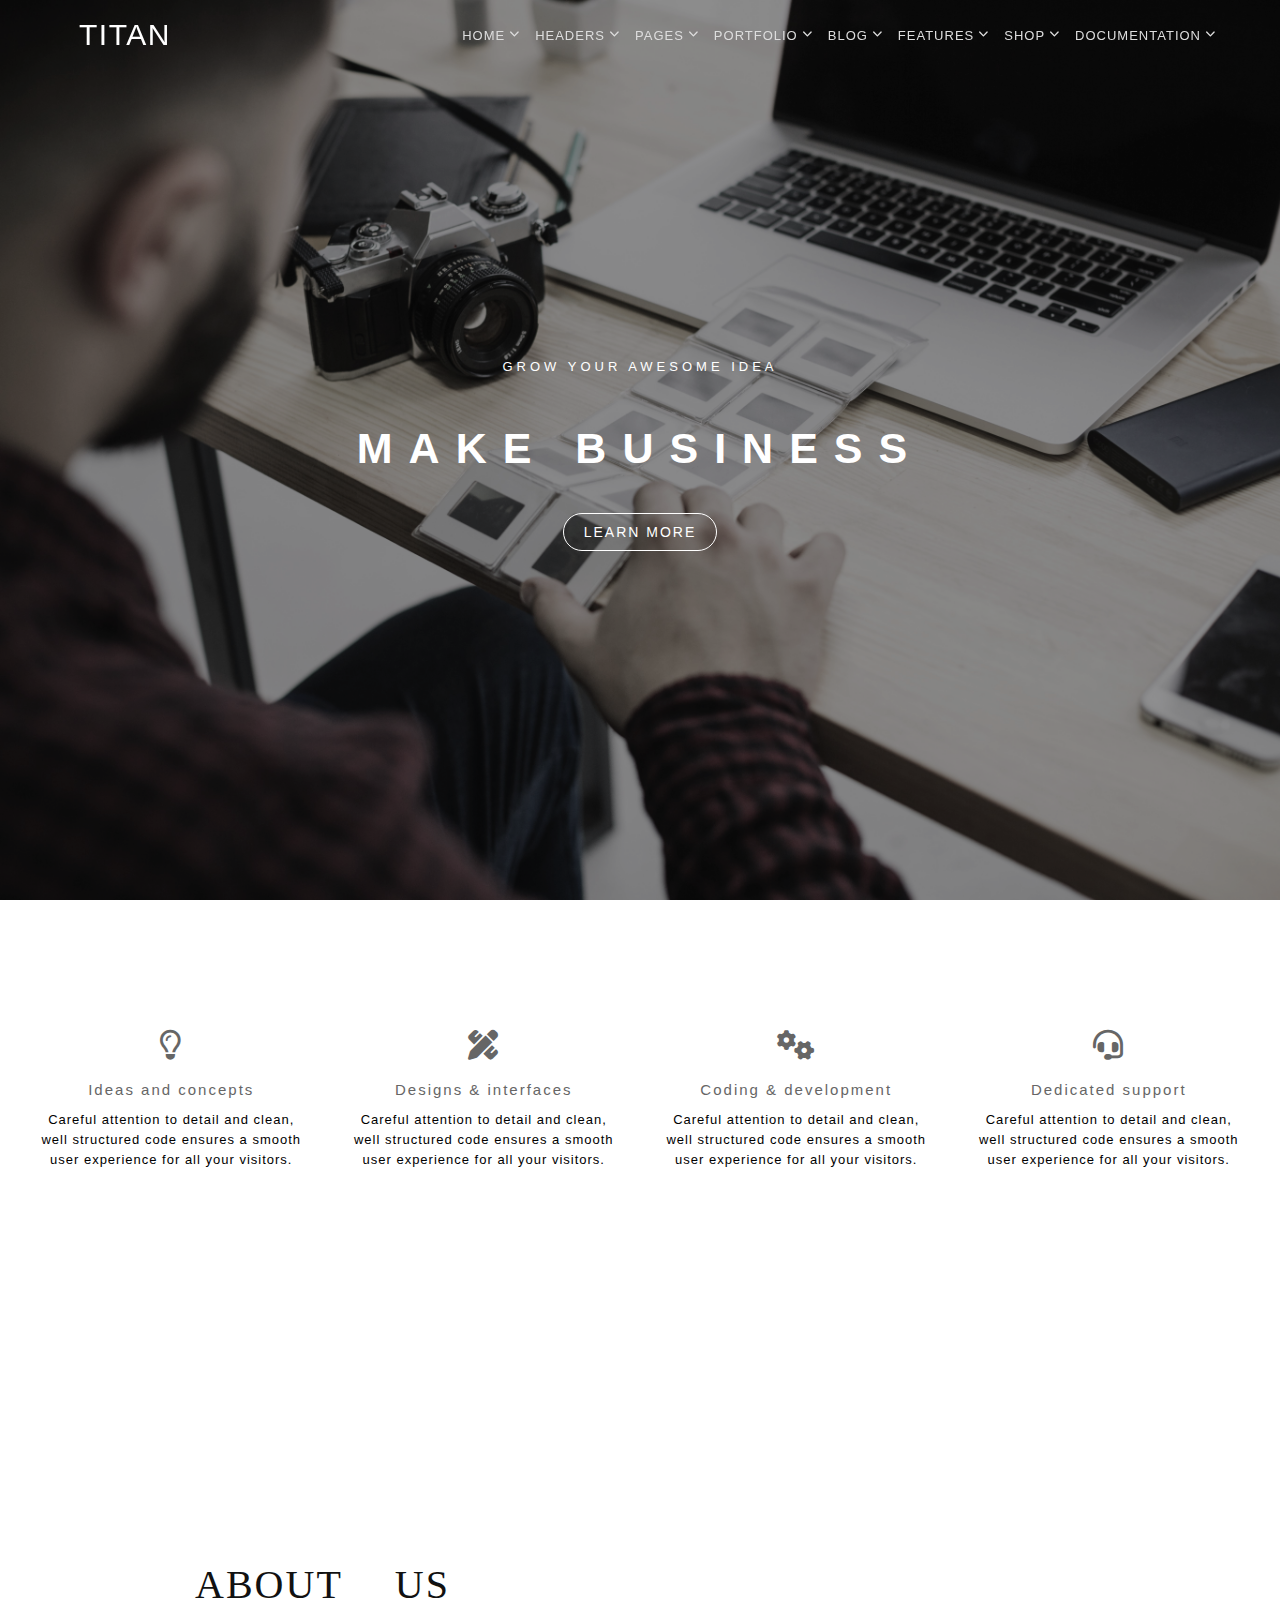
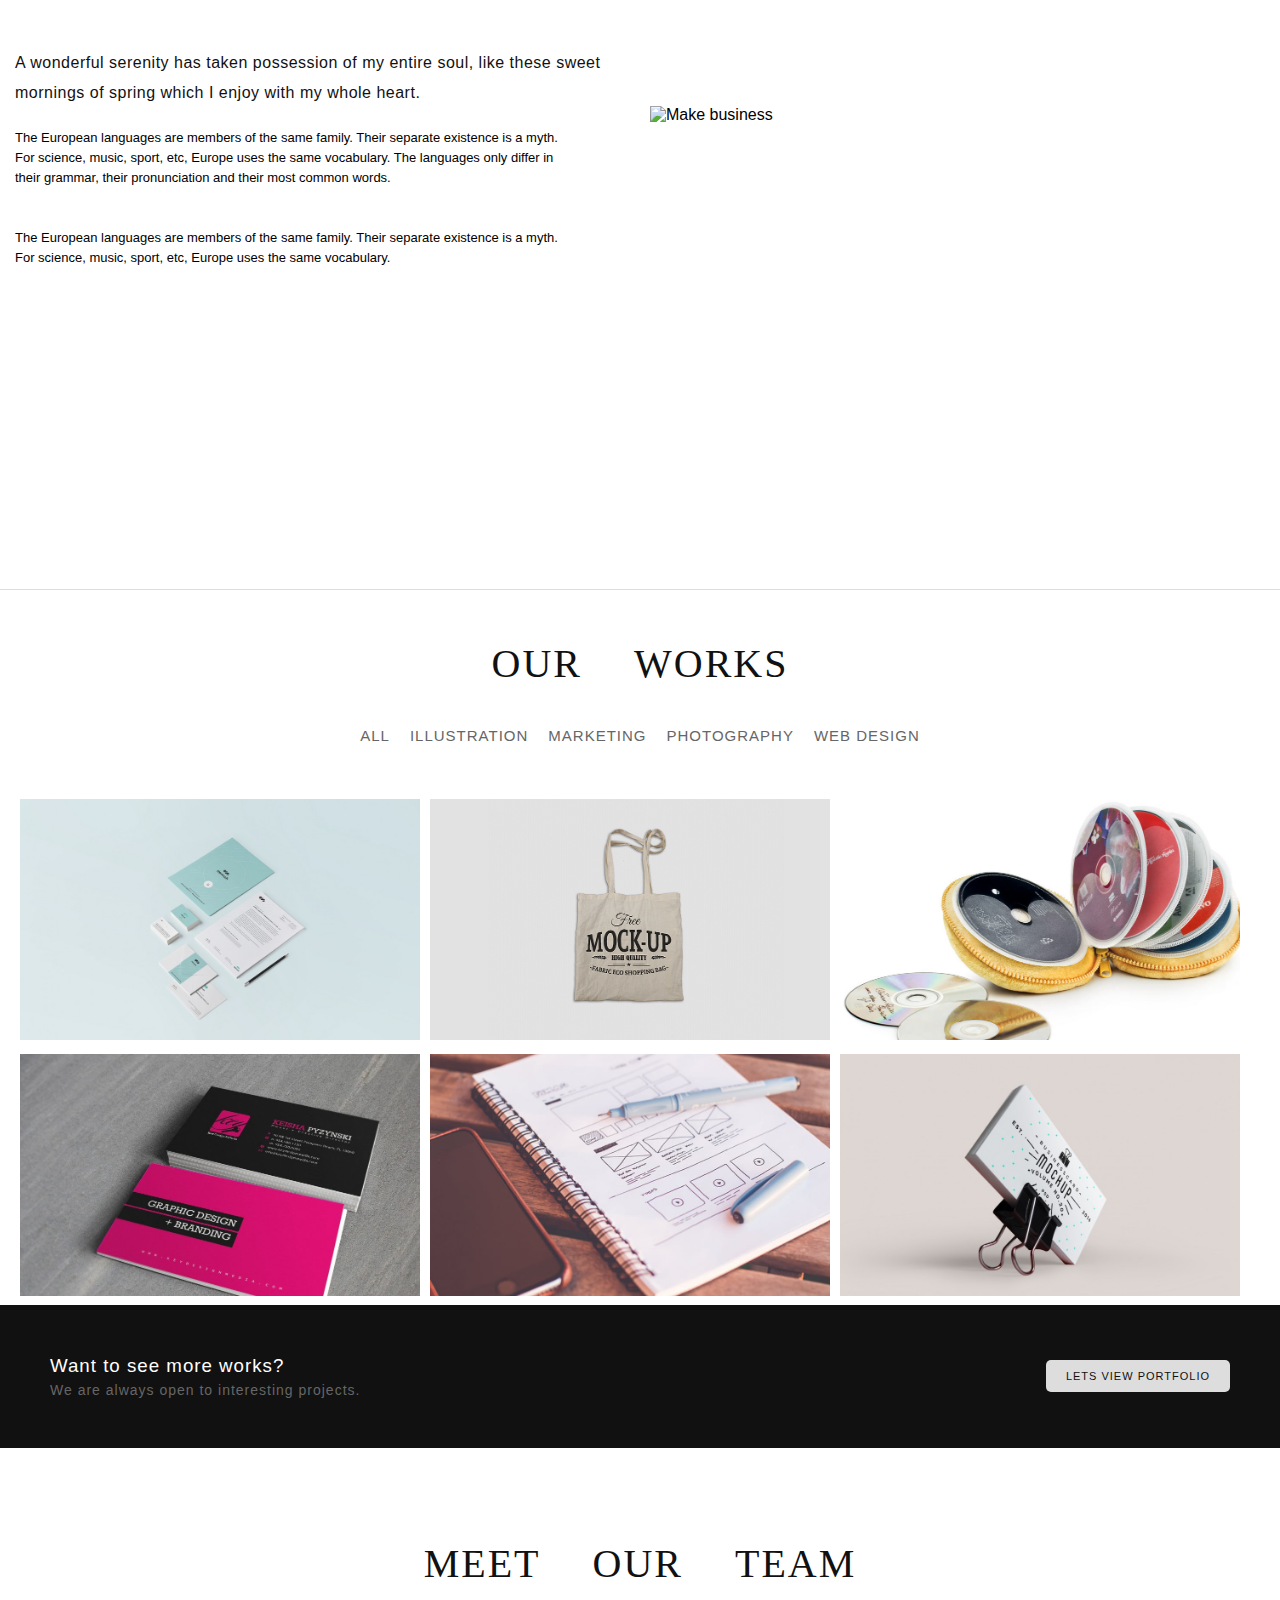
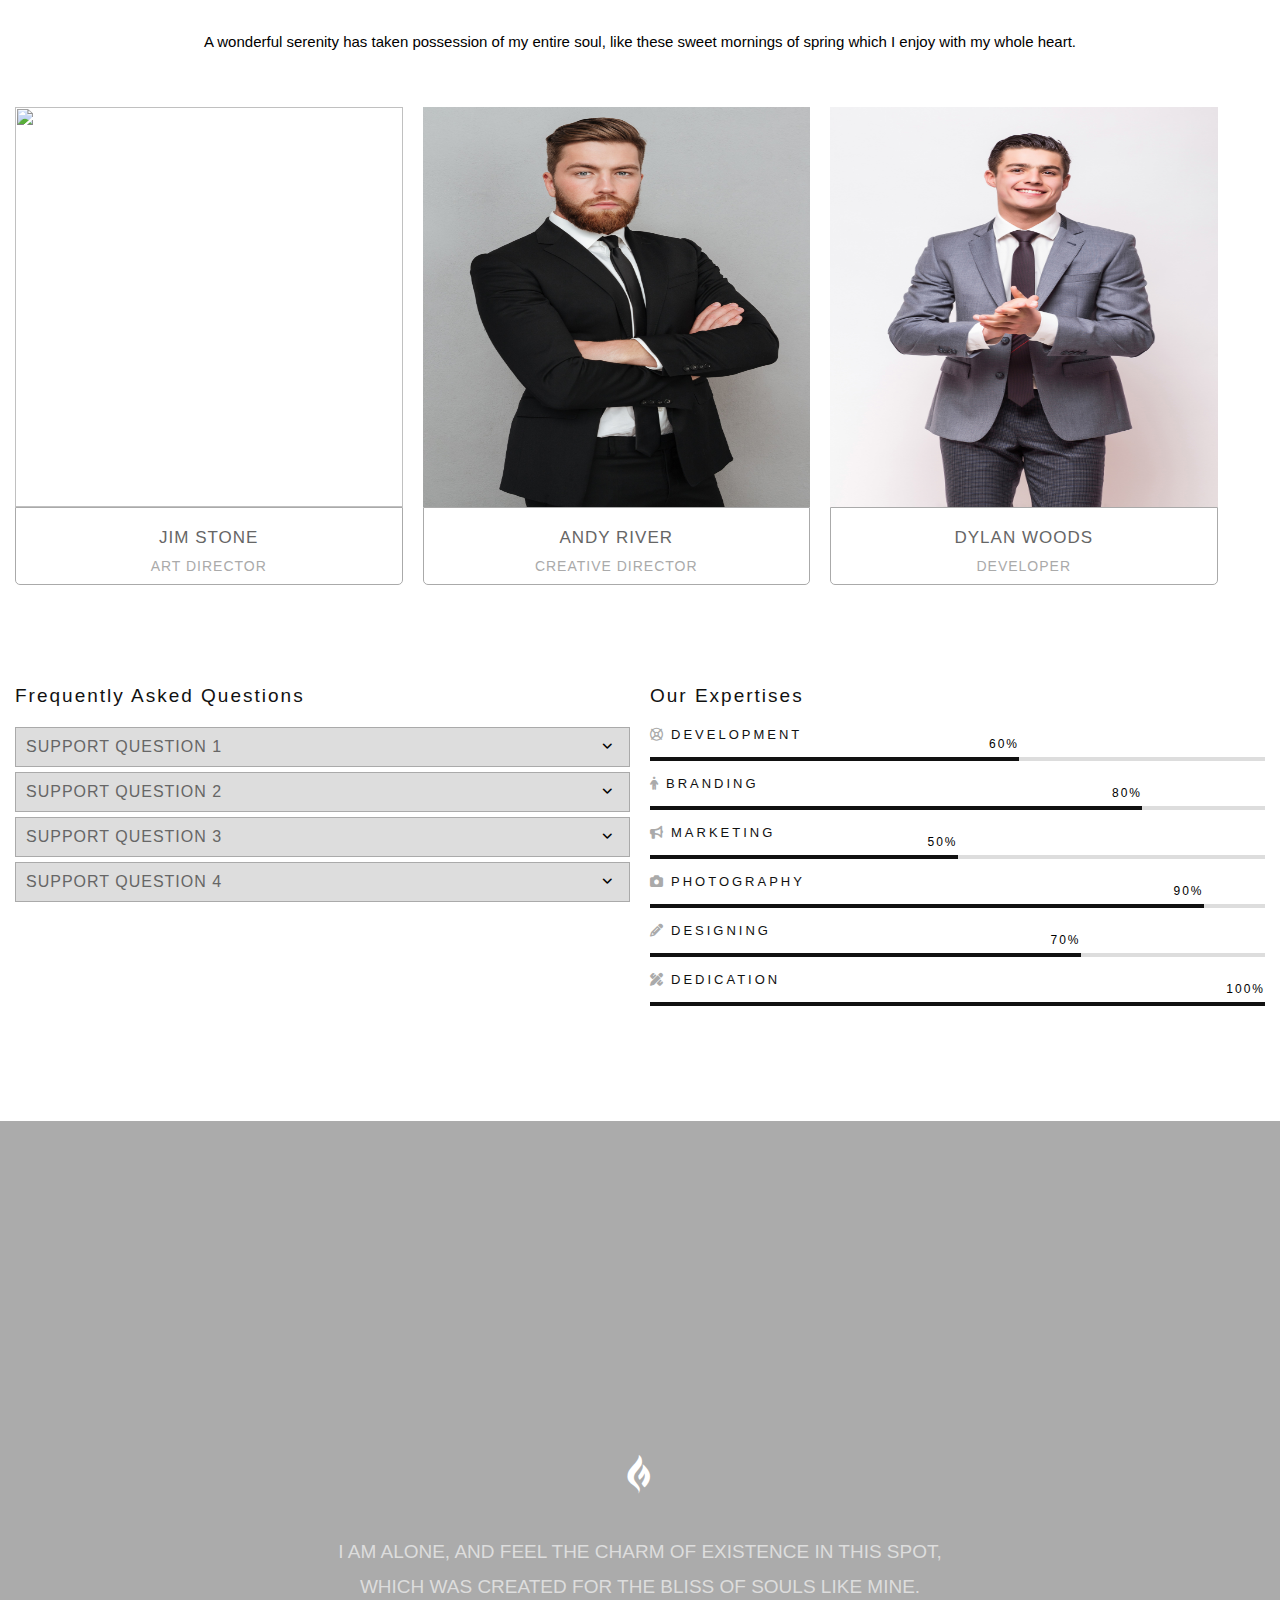
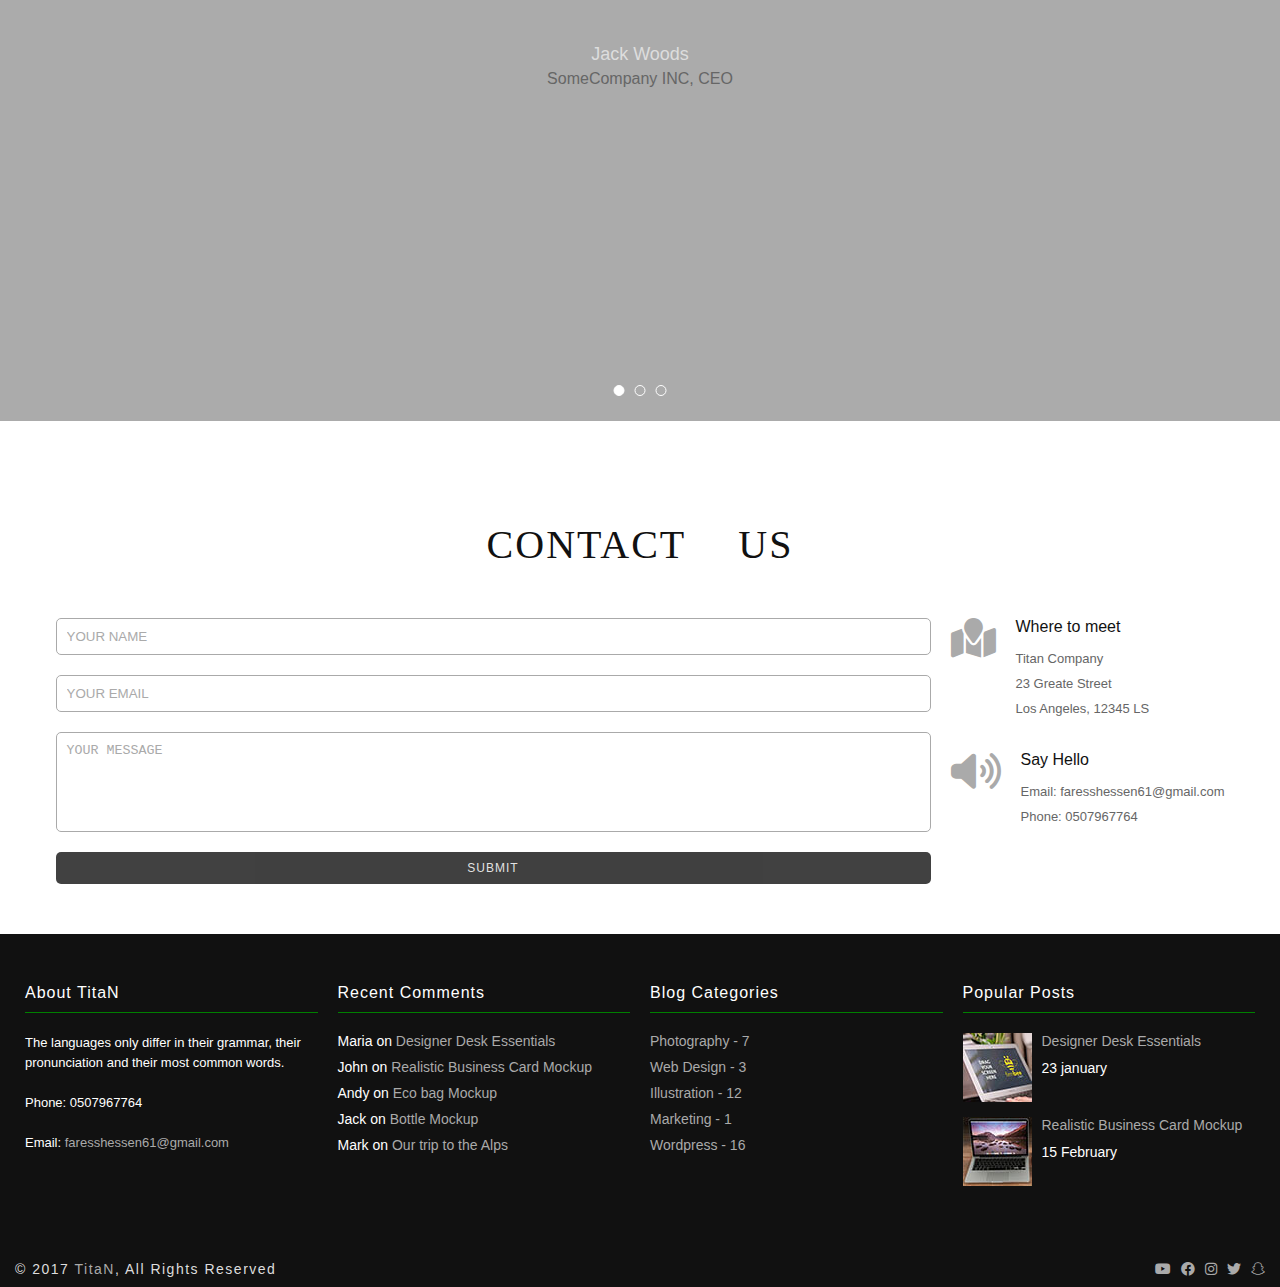
==== index.html @ 2fdcfda4 "main project" ====
<!DOCTYPE html>
<html lang="en">
  <head>
    <meta charset="UTF-8" />
    <meta name="viewport" content="width=device-width, initial-scale=1.0" />
    <title>Titan</title>
    <!-- fontawesome-css -->
    <link rel="stylesheet" href="css/all.min.css" />
    <!-- main-css -->
    <link rel="stylesheet" href="css/style.css" />
  </head>
  <body>
    <!-- start-nav -->
    <nav>
      <div class="container">
        <a class="logo" href="index.html">titan</a>
        <i class="fa-solid fa-bars menu"></i>
        <ul class="menuBar">
          <li>
            <a href="#home">
              home
              <ul class="list">
                <a href="pages/one_page.html"><li>One Page</li></a>
                <a href="pages/Portfolio.html"><li>Portfolio</li></a>
                <a href="pages/restaurant.html"><li>restaurant</li></a>
                <a href="pages/Finance.html"><li>Finance</li></a>
              </ul></a
            >
          </li>
          <li>
            <a href="#home">
              Headers
              <ul class="list">
                <a href="#"><li>Static Image</li></a>
                <a href="#"><li>Flexslider</li></a>
                <a href="#"><li>Video Background</li></a>
                <a href="#"><li>Text Rotator</li></a>
              </ul></a
            >
          </li>
          <li>
            <a href="#home">
              Pages
              <ul class="list">
                <a href="#"><li>About 1</li></a>
                <a href="#"><li>About 2</li></a>
                <a href="#"><li>About 3</li></a>
                <a href="#"><li>About 4</li></a>
              </ul></a
            >
          </li>
          <li>
            <a href="#home">
              Portfolio
              <ul class="list">
                <a href="#"><li>Boxed</li></a>
                <a href="#"><li>Boxed - Gutter</li></a>
                <a href="#"><li>Full Width</li></a>
              </ul></a
            >
          </li>
          <li>
            <a href="#home">
              blog
              <ul class="list">
                <a href="#"><li>Grid</li></a>
                <a href="#"><li>Masonry</li></a>
                <a href="#"><li>Single</li></a>
              </ul></a
            >
          </li>
          <li>
            <a href="#home">
              Features
              <ul class="list">
                <a href="#"><li>Alerts and Wells</li></a>
                <a href="#"><li>Accordions</li></a>
                <a href="#"><li>Contents Box</li></a>
                <a href="#"><li>Progress Bars</li></a>
              </ul></a
            >
          </li>
          <li>
            <a href="#home">
              Shop
              <ul class="list">
                <a href="#"><li>columns 1</li></a>
                <a href="#"><li>columns 2</li></a>
              </ul></a
            >
          </li>
          <li>
            <a href="#home">
              Documentation
              <ul class="list">
                <a href="#"><li>Contact Form</li></a>
              </ul></a
            >
          </li>
        </ul>
      </div>
    </nav>
    <!-- end-nav -->

    <!-- start-section -->
    <section>
      <div class="text">
        <p>Grow your awesome idea</p>
        <h1>Make business <span class="rotet"></span></h1>
        <a href="#about">learn more</a>
      </div>
    </section>
    <!-- end-section -->

    <!-- start-module -->
    <div class="module">
      <div class="container">
        <div class="box">
          <i class="fa-regular fa-lightbulb"></i>
          <h3>Ideas and concepts</h3>
          Careful attention to detail and clean, well structured code ensures a
          smooth user experience for all your visitors.
        </div>
        <div class="box">
          <i class="fa-solid fa-pen-ruler"></i>
          <h3>Designs & interfaces</h3>
          Careful attention to detail and clean, well structured code ensures a
          smooth user experience for all your visitors.
        </div>
        <div class="box">
          <i class="fa-solid fa-gears"></i>
          <h3>Coding & development</h3>
          Careful attention to detail and clean, well structured code ensures a
          smooth user experience for all your visitors.
        </div>
        <div class="box">
          <i class="fa-solid fa-headset"></i>
          <h3>Dedicated support</h3>
          Careful attention to detail and clean, well structured code ensures a
          smooth user experience for all your visitors.
        </div>
      </div>
    </div>
    <!-- end-module -->

    <!-- start-about -->
    <div class="about">
      <div class="container">
        <div class="col">
          <h2 class="special-heading">About Us</h2>
          <p>
            A wonderful serenity has taken possession of my entire soul, like
            these sweet mornings of spring which I enjoy with my whole heart.
          </p>
          <span
            >The European languages are members of the same family. Their
            separate existence is a myth. For science, music, sport, etc, Europe
            uses the same vocabulary. The languages only differ in their
            grammar, their pronunciation and their most common words.</span
          >
          <span
            >The European languages are members of the same family. Their
            separate existence is a myth. For science, music, sport, etc, Europe
            uses the same vocabulary.</span
          >
        </div>
        <div class="col">
          <img src="images/about.jpg" alt="Make business" />
        </div>
      </div>
    </div>
    <!-- end-about -->

    <!-- start-OurWorks -->
    <div class="OurWorks" id="OurWorks">
      <h2 class="special-heading">Our Works</h2>
      <div class="text">
        <a data-name="all" href="#OurWorks">all</a>
        <a data-name="Illustration" href="#OurWorks">Illustration</a>
        <a data-name="Marketing" href="#OurWorks">Marketing</a>
        <a data-name="Photography" href="#OurWorks">Photography</a>
        <a data-name="Web" href="#OurWorks">Web Design</a>
      </div>
      <div class="container">
        <div data-name="Web" class="box">
          <img src="images/grid-portfolio1.jpg" alt="Illustration" />
          <div class="content">
            <span>Corporate Identity</span>
            <span>Illustration</span>
          </div>
        </div>
        <div data-name="Marketing" class="box">
          <img src="images/grid-portfolio2.jpg" alt="" />
          <div class="content">
            <span>Bag MockUp</span>
            <span>Marketing</span>
          </div>
        </div>
        <div data-name="Illustration" class="box">
          <img src="images/grid-portfolio3.jpg" alt="" />
          <div class="content">
            <span>Disk Cover</span>
            <span>Illustration</span>
          </div>
        </div>
        <div data-name="Photography" class="box">
          <img src="images/grid-portfolio4.jpg" alt="" />
          <div class="content">
            <span>Business Card</span>
            <span>Photography</span>
          </div>
        </div>
        <div data-name="Web" class="box">
          <img src="images/grid-portfolio5.jpg" alt="" />
          <div class="content">
            <span>Web Design</span>
            <span>Webdesign</span>
          </div>
        </div>
        <div data-name="Marketing" class="box">
          <img src="images/grid-portfolio6.jpg" alt="" />
          <div class="content">
            <span>Paper clip</span>
            <span>Marketing</span>
          </div>
        </div>
      </div>
      <div class="portfolio">
        <div class="text">
          <h3>Want to see more works?</h3>
          <p>We are always open to interesting projects.</p>
        </div>
        <a>Lets view portfolio</a>
      </div>
    </div>
    <!-- end-OurWorks -->

    <!-- start-module -->
    <div class="blog">
      <h2 class="special-heading">Meet Our Team</h2>
      <p>
        A wonderful serenity has taken possession of my entire soul, like these
        sweet mornings of spring which I enjoy with my whole heart.
      </p>
      <div class="container">
        <div class="box">
          <div>
            <img src="images/assets-1.jpg" />
            <div class="content">
              <p>Hi all</p>
              <p>
                Lorem ipsum dolor sit amet, consectetur adipiscing elit lacus,
                a&nbsp;iaculis diam.
              </p>
              <ul>
                <a href="https://youtube.com/@faress_hessin?si=2UbLidmYZEROPsEm"
                  ><i class="fa-brands fa-youtube"></i
                ></a>
                <a
                  href="https://www.facebook.com/faress.hessen61?mibextid=ZbWKwL"
                  ><i class="fa-brands fa-facebook"></i
                ></a>
                <a href="https://www.instagram.com/faresshessen/"
                  ><i class="fa-brands fa-instagram"></i
                ></a>
              </ul>
            </div>
          </div>
          <div class="text">
            <p>Jim Stone</p>
            <p>Art Director</p>
          </div>
        </div>
        <div class="box">
          <div>
            <img src="images/assets-2.jpg" />
            <div class="content">
              <p>Good day</p>
              <p>
                Lorem ipsum dolor sit amet, consectetur adipiscing elit lacus,
                a&nbsp;iaculis diam.
              </p>
              <ul>
                <a href="https://youtube.com/@faress_hessin?si=2UbLidmYZEROPsEm"
                  ><i class="fa-brands fa-youtube"></i
                ></a>
                <a
                  href="https://x.com/faress_hessein?t=WudSIauDxSWe0zAlc643JA&s=09"
                  ><i class="fa-brands fa-twitter"></i
                ></a>
                <a
                  href="https://www.snapchat.com/add/faress_hess2021?share_id=lDG1QwN_9mE&locale=en-SA"
                  ><i class="fa-brands fa-snapchat"></i
                ></a>
              </ul>
            </div>
          </div>
          <div class="text">
            <p>Andy River</p>
            <p>Creative director</p>
          </div>
        </div>
        <div class="box">
          <div>
            <img src="images/assets-3.jpg" />
            <div class="content">
              <p>Yes, it's me</p>
              <p>
                Lorem ipsum dolor sit amet, consectetur adipiscing elit lacus,
                a&nbsp;iaculis diam.
              </p>
              <ul>
                <a
                  href="https://x.com/faress_hessein?t=WudSIauDxSWe0zAlc643JA&s=09"
                  ><i class="fa-brands fa-twitter"></i
                ></a>
                <a
                  href="https://www.snapchat.com/add/faress_hess2021?share_id=lDG1QwN_9mE&locale=en-SA"
                  ><i class="fa-brands fa-snapchat"></i
                ></a>
                <a href="https://www.instagram.com/faresshessen/"
                  ><i class="fa-brands fa-instagram"></i
                ></a>
              </ul>
            </div>
          </div>
          <div class="text">
            <p>Dylan Woods</p>
            <p>Developer</p>
          </div>
        </div>
      </div>
    </div>
    <!-- end-module -->

    <!-- start-Support -->
    <div class="Support" id="Support">
      <div class="container">
        <div class="row">
          <div class="colm">
            <h3>Frequently Asked Questions</h3>
            <div class="col">
              <div class="boxQsin">
                <a
                  >Support Question 1
                  <i class="fa-solid fa-angle-down angle"></i
                ></a>
                <p>
                  Anim pariatur cliche reprehenderit, enim eiusmod high life
                  accusamus terry richardson ad squid. 3 wolf moon officia aute,
                  non cupidatat skateboard dolor brunch. Food truck quinoa
                  nesciunt laborum eiusmod. Brunch 3 wolf moon tempor, sunt
                  aliqua put a bird on it squid single-origin coffee nulla
                  assumenda shoreditch et.
                </p>
              </div>
            </div>
            <div class="col">
              <div class="boxQsin">
                <a
                  >Support Question 2
                  <i class="fa-solid fa-angle-down angle"></i
                ></a>
                <p>
                  Anim pariatur cliche reprehenderit, enim eiusmod high life
                  accusamus terry richardson ad squid. 3 wolf moon officia aute,
                  non cupidatat skateboard dolor brunch. Food truck quinoa
                  nesciunt laborum eiusmod. Brunch 3 wolf moon tempor, sunt
                  aliqua put a bird on it squid single-origin coffee nulla
                  assumenda shoreditch et.
                </p>
              </div>
            </div>
            <div class="col">
              <div class="boxQsin">
                <a
                  >Support Question 3
                  <i class="fa-solid fa-angle-down angle"></i
                ></a>
                <p>
                  Anim pariatur cliche reprehenderit, enim eiusmod high life
                  accusamus terry richardson ad squid. 3 wolf moon officia aute,
                  non cupidatat skateboard dolor brunch. Food truck quinoa
                  nesciunt laborum eiusmod. Brunch 3 wolf moon tempor, sunt
                  aliqua put a bird on it squid single-origin coffee nulla
                  assumenda shoreditch et.
                </p>
              </div>
            </div>
            <div class="col">
              <div class="boxQsin">
                <a
                  >Support Question 4
                  <i class="fa-solid fa-angle-down angle"></i
                ></a>
                <p>
                  Anim pariatur cliche reprehenderit, enim eiusmod high life
                  accusamus terry richardson ad squid. 3 wolf moon officia aute,
                  non cupidatat skateboard dolor brunch. Food truck quinoa
                  nesciunt laborum eiusmod. Brunch 3 wolf moon tempor, sunt
                  aliqua put a bird on it squid single-origin coffee nulla
                  assumenda shoreditch et.
                </p>
              </div>
            </div>
          </div>
          <div class="colm">
            <h3>Our Expertises</h3>
            <h4><i class="fa-regular fa-life-ring"></i>Development</h4>
            <div class="Progress">
              <span style="width: 60%" data-prog="60%"></span>
            </div>
            <h4><i class="fa-solid fa-person"></i>Branding</h4>
            <div class="Progress">
              <span style="width: 80%" data-prog="80%"></span>
            </div>
            <h4><i class="fa-solid fa-bullhorn"></i>Marketing</h4>
            <div class="Progress">
              <span style="width: 50%" data-prog="50%"></span>
            </div>
            <h4><i class="fa-solid fa-camera"></i>Photography</h4>
            <div class="Progress">
              <span style="width: 90%" data-prog="90%"></span>
            </div>
            <h4><i class="fa-solid fa-pencil"></i>Designing</h4>
            <div class="Progress">
              <span style="width: 70%" data-prog="70%"></span>
            </div>
            <h4><i class="fa-solid fa-pen-ruler"></i>Dedication</h4>
            <div class="Progress">
              <span style="width: 100%" data-prog="100%"></span>
            </div>
          </div>
        </div>
      </div>
    </div>
    <!-- end-Support -->

    <!-- start-testimonial -->
    <div class="testimonial">
      <div class="container">
        <div class="slider">
          <div class="item active">
            <i class="fa-brands fa-gripfire"></i>
            <p>
              I am alone, and feel the charm of existence in this spot, which
              was created for the bliss of souls like mine.
            </p>
            <p>Jack Woods</p>
            <span>SomeCompany INC, CEO</span>
          </div>
          <div class="item">
            <i class="fa-brands fa-gripfire"></i>
            <p>
              I should be incapable of drawing a single stroke at the present
              moment; and yet I feel that I never was a greater artist than now.
            </p>
            <p>Jim Stone</p>
            <span>SomeCompany INC, CEO</span>
          </div>
          <div class="item">
            <i class="fa-brands fa-gripfire"></i>
            <p>
              I am so happy, my dear friend, so absorbed in the exquisite sense
              of mere tranquil existence, that I neglect my talents.
            </p>
            <p>Adele Snow</p>
            <span>Adele Snow, CEO</span>
          </div>
        </div>
      </div>
      <ul class="navigation">
        <li class="iBtn active"></li>
        <li class="iBtn"></li>
        <li class="iBtn"></li>
      </ul>
    </div>
    <!-- end-testimonial -->

    <!-- start-ContactUs -->
    <div class="ContactUs">
      <h2 class="special-heading">Contact us</h2>
      <div class="container">
        <form>
          <input type="text" placeholder="Your Name" />
          <input type="email" placeholder="Your email" />
          <textarea placeholder="Your Message"></textarea>
          <a>submit</a>
        </form>
        <div class="boxs">
          <div class="box">
            <i class="fa-regular fa-map-location"></i>
            <div class="text">
              <span>Where to meet </span>
              <span
                >Titan Company <br />
                23 Greate Street <br />
                Los Angeles, 12345 LS</span
              >
            </div>
          </div>
          <div class="box">
            <i class="fa-solid fa-volume-high"></i>
            <div class="text">
              <span>Say Hello </span>
              <span
                >Email: faresshessen61@gmail.com <br />
                Phone: 0507967764</span
              >
            </div>
          </div>
        </div>
      </div>
    </div>
    <!-- end-ContactUs -->

    <!-- start-footer -->
    <footer>
      <div class="container">
        <div class="cols">
          <div class="col">
            <h5>About TitaN</h5>
            <p>
              The languages only differ in their grammar, their pronunciation
              and their most common words.
            </p>
            <p>Phone: 0507967764</p>
            <p>
              Email:
              <a href="mailto:faresshessen61@gmail.com"
                >faresshessen61@gmail.com</a
              >
            </p>
          </div>
          <div class="col">
            <h5>Recent Comments</h5>
            <ul>
              <li>Maria on <a href="#">Designer Desk Essentials</a></li>
              <li>John on <a href="#">Realistic Business Card Mockup</a></li>
              <li>Andy on <a href="#">Eco bag Mockup</a></li>
              <li>Jack on <a href="#">Bottle Mockup</a></li>
              <li>Mark on <a href="#">Our trip to the Alps</a></li>
            </ul>
          </div>
          <div class="col">
            <h5>Blog Categories</h5>
            <ul>
              <li><a href="#">Photography - 7</a></li>
              <li><a href="#">Web Design - 3</a></li>
              <li><a href="#">Illustration - 12</a></li>
              <li><a href="#">Marketing - 1</a></li>
              <li><a href="#">Wordpress - 16</a></li>
            </ul>
          </div>
          <div class="col">
            <h5>Popular Posts</h5>
            <div class="box">
              <img src="images/rp-1.jpg" />
              <div>
                <li><a href="#">Designer Desk Essentials</a></li>
                <span>23 january</span>
              </div>
            </div>
            <div class="box">
              <img src="images/rp-2.jpg" />
              <div>
                <li><a href="#">Realistic Business Card Mockup</a></li>
                <span>15 February</span>
              </div>
            </div>
          </div>
        </div>
        <div class="footer">
          <p>© 2017 <a href="index.html">TitaN</a>, All Rights Reserved</p>
          <ul>
            <a href="https://youtube.com/@faress_hessin?si=2UbLidmYZEROPsEm"
              ><i class="fa-brands fa-youtube"></i
            ></a>
            <a href="https://www.facebook.com/faress.hessen61?mibextid=ZbWKwL"
              ><i class="fa-brands fa-facebook"></i
            ></a>
            <a href="https://www.instagram.com/faresshessen/"
              ><i class="fa-brands fa-instagram"></i
            ></a>
            <a href="https://x.com/faress_hessein?t=WudSIauDxSWe0zAlc643JA&s=09"
              ><i class="fa-brands fa-twitter"></i
            ></a>
            <a
              href="https://www.snapchat.com/add/faress_hess2021?share_id=lDG1QwN_9mE&locale=en-SA"
              ><i class="fa-brands fa-snapchat"></i
            ></a>
          </ul>
        </div>
      </div>
    </footer>
    <!-- end-footer -->

    <!-- main-js -->
    <script src="js/master.js"></script>
  </body>
</html>
---- css/style.css ----
/* Start-Global-Rules */
* {
  padding: 0;
  margin: 0;
  box-sizing: border-box;
}
html {
  scroll-behavior: smooth;
}
body {
  font-family: sans-serif;
  /* font-family: "Roboto Condensed", sans-serif; */
}
li {
  list-style: none;
}
a {
  text-decoration: none;
}
:root {
  --main-color: #fff;
  --secnd-color: #ddd;
  --three-color: #666;
  --four-color: #111;
  --five-color: #aaa;
  --transition: 0.3s;
  --FontAwesome: "Font Awesome 6 Free";
}
.container {
  padding-right: 15px;
  padding-left: 15px;
  margin-right: auto;
  margin-left: auto;
}
.special-heading {
  margin-bottom: 40px;
  text-align: center;
  font-size: 40px;
  text-transform: uppercase;
  font-weight: 100;
  letter-spacing: 2px;
  font-family: emoji;
  color: var(--four-color);
}
/*mobile*/
/* @media (min-width: 576px) {
  .container {
    width: 540px;
  }
} */
/*smal*/
/* @media (min-width: 768px) {
  .container {
    width: 750px;
  }
} */
/*medium  */
/* @media (min-width: 992px) {
  .container {
    width: 970px;
  }
} */
/*larg*/
/* @media (min-width: 1200px) {
  .container {
    width: 1170px;
  }
} */
/* end-Global-Rules */
/* start-nav */
nav {
  height: 70px;
  display: flex;
  align-items: center;
  justify-content: center;
  position: fixed;
  z-index: 100;
  color: var(--main-color);
  width: 100%;
  transition: var(--transition);
}
nav .container {
  display: flex;
  align-items: center;
  justify-content: space-between;
  position: relative;
  width: 90%;
}
nav .logo {
  font-size: 30px;
  text-transform: uppercase;
  font-weight: 100;
  letter-spacing: 1.5px;
  color: var(--main-color);
}
nav .menu {
  display: none;
}
nav ul {
  display: flex;
  align-items: center;
  gap: 30px;
  letter-spacing: 1px;
}
nav li {
  text-transform: uppercase;
  color: var(--secnd-color);
  transition: var(--transition);
  cursor: pointer;
  font-size: 13px;
  position: relative;
  padding: 30px 0;
}
nav a {
  color: var(--secnd-color);
}
nav .list {
  position: absolute;
  flex-direction: column;
  top: 60px;
  left: 0;
  width: 150px;
  align-items: flex-start;
  background-color: #000000ba;
  gap: 0;
  display: none;
}
nav .list li {
  font-size: 11px;
  padding: 15px;
  width: 100%;
  border-bottom: 0.1px solid #ddd;
}
nav .list li:hover {
  background-color: #d8cfcf59;
  color: var(--main-color);
}
nav li:not(.list li)::before {
  content: "\f078";
  font-family: var(--FontAwesome);
  font-weight: 800;
  font-size: 10px;
  position: absolute;
  right: -15px;
  top: 30px;
}
nav li:hover {
  color: var(--main-color);
}
/*medium  */
@media (min-width: 992px) {
  nav li:hover .list {
    display: block;
  }
}
/*medium  */
@media (max-width: 992px) {
  nav .menu {
    display: block;
    font-size: 25px;
    cursor: pointer;
  }
  nav .active {
    display: block;
    transition: 0.9s;
  }
  nav ul {
    position: absolute;
    top: 40px;
    flex-direction: column;
    gap: 0;
    width: 100%;
    background-color: #000000ba;
    display: none;
    left: 0;
  }
  nav li {
    width: 100%;
    padding: 10px;
  }
  nav li:not(.list li)::before {
    top: 10px;
    right: 10px;
  }
  nav li:hover .list {
    display: block;
    width: 100%;
    top: 35px;
    background-color: white;

    z-index: 15;
  }
  nav li:hover li {
    color: black;
  }
}
/* end-nav */

/* start-section */
section {
  background-image: url(../images/home-page.jpg);
  height: 100vh;
  background-size: cover;
  background-position: center;
  position: relative;
  background-attachment: fixed;
}
section::before {
  content: "";
  position: absolute;
  height: 100%;
  width: 100%;
  left: 0;
  top: 0;
  background-color: #0000006b;
  z-index: 1;
}
section .text {
  position: absolute;
  z-index: 1;
  left: 50%;
  top: 50%;
  transform: translate(-50%, -50%);
  text-align: center;
  width: 100%;
}
section p {
  font-size: 13px;
  letter-spacing: 4px;
  text-transform: uppercase;
  color: var(--main-color);
}
section h1 {
  font-size: 43px;
  font-weight: 700;
  letter-spacing: 16px;
  color: var(--main-color);
  margin: 50px 0;
  text-transform: uppercase;
  white-space: nowrap;
}
section .rotet::before {
  content: "";
  /*animation: typing 0.2s steps(5), cursor 0.9s step-end infinite alternate;
  -webkit-animation: typing 5s infinite;
  */
  animation: typing 5s infinite;
}
section a {
  font-size: 14px;
  color: var(--main-color);
  text-transform: uppercase;
  letter-spacing: 2px;
  border: 1px solid var(--main-color);
  padding: 10px 20px;
  border-radius: 20px;
  background-color: transparent;
  transition: var(--transition);
}
section a:hover {
  background-color: var(--main-color);
  color: var(--three-color);
}
/*medium  */
@media (max-width: 992px) {
  section h1 {
    font-size: 35px;
    letter-spacing: 14px;
  }
}
/*smal*/
@media (max-width: 768px) {
  section h1 {
    font-size: 25px;
    letter-spacing: 10px;
  }
}
/*mobile*/
@media (max-width: 576px) {
  section h1 {
    font-size: 15px;
    letter-spacing: 5px;
  }
}
/* end-section */

/* start-module */
.module {
  padding: 100px 0;
}
.module .container {
  display: flex;
  align-items: center;
  justify-content: center;
  flex-wrap: wrap;
}
.module .box {
  text-align: center;
  padding: 20px;
  letter-spacing: 1px;
  line-height: 20px;
  font-size: 13px;
  width: 25%;
}
.module i {
  color: var(--three-color);
  font-size: 30px;
  margin: 10px 0;
}
.module h3 {
  margin: 10px 0;
  font-size: 15px;
  font-weight: 100;
  color: var(--three-color);
  letter-spacing: 2px;
}
/*medium  */
@media (max-width: 992px) {
  .module .box {
    width: 50%;
  }
}
/*smal*/
@media (max-width: 768px) {
  .module .box {
    width: 100%;
  }
}
/* end-module */

/* start-about */
.about {
  min-height: 100vh;
  display: flex;
  align-items: center;
  font-family: "Roboto Condensed", sans-serif;
  border-bottom: 1px solid #ddd;
  padding-bottom: 50px;
}
.about .container {
  display: flex;
  align-items: center;
  justify-content: center;
  gap: 20px;
}
.about .col {
  width: 50%;
}
.about p {
  margin-bottom: 20px;
  letter-spacing: 0.5px;
  line-height: 30px;
  font-size: 16px;
  color: var(--four-color);
}
.about span {
  display: block;
  font-size: 13px;
  line-height: 20px;
  width: 90%;
}
.about span:first-of-type {
  margin-bottom: 40px;
}
.about img {
  height: 400px;
  max-width: 100%;
}
/*medium  */
@media (max-width: 992px) {
  .about .container {
    flex-direction: column;
  }
  .about .col {
    width: 90%;
  }
  .about .col:nth-child(2) {
    text-align: center;
  }
}
/*mobile*/
@media (max-width: 576px) {
  .about img {
    height: 200px;
  }
}
/* end-about */

/* end-OurWorks */
.OurWorks {
  padding-top: 50px;
  min-height: 100vh;
}
.OurWorks .text {
  display: flex;
  align-items: center;
  justify-content: center;
  gap: 20px;
  margin-bottom: 50px;
  flex-wrap: wrap;
}
.OurWorks a {
  text-transform: uppercase;
  font-size: 15px;
  letter-spacing: 1px;
  color: var(--three-color);
  transition: var(--transition);
}
.OurWorks a:hover {
  color: #aaa;
}
.OurWorks a.active {
  color: var(--secnd-color);
}
.OurWorks .container {
  display: flex;
  align-items: center;
  justify-content: flex-start;
  flex-wrap: wrap;
  transition: var(--transition);
}
.OurWorks .box {
  position: relative;
  margin: 5px;
  width: 32%;
  transition: var(--transition);
  cursor: pointer;
  transition: 0.5s;
  overflow: hidden;
}
.OurWorks .box.hide {
  transform: scale(0);
  animation: hide 0.4s;
  animation-timing-function: linear;
  animation-fill-mode: forwards;
  transition: 0.5s;
}
.OurWorks .box .content {
  position: absolute;
  z-index: 2;
  color: black;
  top: -15%;
  left: 50%;
  transform: translate(-50%, -50%);
  font-size: 16px;
  text-transform: uppercase;
  white-space: nowrap;
  text-align: center;
  transition: 0.5s;
}
.OurWorks .box .content span {
  display: block;
}
.OurWorks .box .content span:nth-child(1) {
  margin-bottom: 10px;
  font-size: 15px;
  color: var(--main-color);
}
.OurWorks .box .content span:nth-child(2) {
  font-size: 13px;
  color: #ddd;
}
.OurWorks .box:hover .content {
  top: 50%;
}
.OurWorks .box:hover::before {
  display: block;
}
.OurWorks .box::before {
  content: "";
  height: 100%;
  width: 100%;
  position: absolute;
  left: 0;
  top: 0;
  background-color: #0000003d;
  display: none;
  z-index: 1;
}
.OurWorks .box:hover img {
  transform: rotate(2deg);
  transform: scale(1.1);
  transition: var(--transition);
  transition: var(--transition);
}
.OurWorks img {
  max-width: 100%;
  transition: var(--transition);
}
.OurWorks .portfolio {
  background-color: var(--four-color);
  display: flex;
  align-items: center;
  justify-content: space-between;
  padding: 50px;
}
.OurWorks .portfolio .text {
  flex-direction: column;
  margin: 0;
  text-align: start;
  gap: 5px;
  align-items: flex-start;
}
.OurWorks .portfolio h3 {
  color: var(--main-color);
  letter-spacing: 1px;
  font-weight: 100;
}
.OurWorks .portfolio p {
  color: var(--three-color);
  font-size: 14px;
  letter-spacing: 1px;
}
.OurWorks .portfolio a {
  color: var(--four-color);
  font-size: 11px;
  padding: 10px 20px;
  background-color: var(--secnd-color);
  border-radius: 5px;
  cursor: pointer;
}
.OurWorks .portfolio a:hover {
  background-color: white;
  transition: var(--transition);
}
/*medium  */
@media (max-width: 992px) {
  .OurWorks .box {
    width: 31%;
  }
}
/*smal*/
@media (max-width: 768px) {
  .OurWorks .box {
    width: 47%;
  }
}
@media (max-width: 576px) {
  .OurWorks .box {
    width: 46%;
    text-align: center;
  }
  .OurWorks img {
    height: 150px;
  }
  .OurWorks .portfolio {
    padding: 50px 20px;
    flex-direction: column;
    gap: 40px;
  }
  .OurWorks .portfolio .text {
    align-items: center;
    text-align: center;
  }
}
/* end-OurWorks */

/* start-blog */
.blog {
  margin-block: 50px;
}
.blog .container {
  margin-block: 50px;
  display: flex;
  align-items: center;
  gap: 20px;
  flex-wrap: wrap;
}
.blog .box {
  position: relative;
  text-align: center;
  width: 31%;
  overflow: hidden;
}
.blog > p {
  font-size: 15px;
  width: 80%;
  margin: auto;
  line-height: 30px;
  text-align: center;
}
.blog .box:hover div:first-child::before {
  background-color: #00000047;
}
.blog .box:hover .content {
  top: 50%;
}
.blog .box div:first-child {
  position: relative;
  height: 400px;
  width: 100%;
}
.blog .box div:first-child::before {
  content: "";
  background-color: transparent;
  position: absolute;
  left: 0;
  top: 0;
  height: 100%;
  width: 100%;
  transition: var(--transition);
}
.blog img {
  height: 100%;
  width: 100%;
  display: block;
}
.blog .content {
  position: absolute;
  top: -20%;
  left: 50%;
  transform: translate(-50%, -50%);
  width: 100%;
  text-align: center;
  transition: var(--transition);
}
.blog .content p:nth-child(1) {
  color: var(--secnd-color);
  margin-bottom: 20px;
  font-size: 18px;
}
.blog .content p:nth-child(2) {
  color: var(--secnd-color);
  font-size: 14px;
  line-height: 23px;
  width: 80%;
  margin: auto;
}
.blog .content ul {
  display: flex;
  align-items: center;
  justify-content: center;
  gap: 10px;
  margin-top: 10px;
}
.blog .content i {
  color: var(--secnd-color);
}
.blog .content i:hover {
  color: var(--main-color);
}
.blog .text {
  padding-top: 20px;
  text-transform: uppercase;
  border: 1px solid #aaa;
  padding-bottom: 10px;
  border-radius: 0 0 5px 5px;
}
.blog .text p:nth-child(1) {
  letter-spacing: 1px;
  color: var(--three-color);
  font-size: 17px;
}
.blog .text p:nth-child(2) {
  letter-spacing: 1px;
  margin-top: 10px;
  color: var(--five-color);
  font-size: 14px;
}
/*medium  */
@media (max-width: 768px) {
  .blog .box {
    width: 48%;
  }
}
@media (max-width: 576px) {
  .blog .box {
    width: 80%;
    margin: auto;
  }
}
/* end-blog */
/* start-Support */
.Support .row {
  display: flex;
  align-items: flex-start;
  justify-content: center;
  gap: 20px;
  margin: 100px 0;
}
.Support .colm {
  flex: 1;
  width: 100%;
}
.Support .colm h3 {
  font-size: 19px;
  font-weight: 100;
  letter-spacing: 2px;
  margin-bottom: 20px;
  color: var(--four-color);
}
.Support .colm .boxQsin {
  margin-bottom: 5px;
  height: 40px;
  overflow: hidden;
}
.Support .colm .boxQsin.hide {
  height: 100%;
}
.Support .boxQsin.hide .angle {
  transform: rotate(180deg);
}
.Support .boxQsin a {
  color: var(--three-color);
  background-color: var(--secnd-color);
  padding: 10px;
  border: 1px solid var(--five-color);
  text-transform: uppercase;
  font-weight: 100;
  letter-spacing: 1px;
  cursor: pointer;
  height: 40px;
  transition: var(--transition);
  display: flex;
  align-items: center;
  justify-content: space-between;
}
.Support .boxQsin a:hover {
  color: var(--five-color);
}
.Support .boxQsin .angle {
  color: black;
  font-weight: 900;
  font-family: "Font Awesome 6 Free";
  font-size: 12px;
  transition: var(--transition);
}
.Support .boxQsin p {
  font-size: 12px;
  line-height: 20px;
  border: 1px solid var(--five-color);
  color: var(--three-color);
  background-color: white;
  border-top: 0;
  padding: 10px 20px;
}
.Support .colm h4 {
  font-size: 13px;
  text-transform: uppercase;
  letter-spacing: 3px;
  font-weight: 100;
  color: var(--four-color);
  margin-bottom: 10px;
}
.Support .colm i {
  margin-right: 5px;
  color: var(--five-color);
}
.Support .Progress {
  margin: 15px 0;
  height: 4px;
  width: 100%;
  position: relative;
  background-color: var(--secnd-color);
}
.Support .colm span {
  position: absolute;
  background-color: var(--four-color);
  height: 4px;
  left: 0;
  top: 0;
}
.Support .colm span::before {
  content: attr(data-prog);
  right: 0;
  position: absolute;
  top: -20px;
  font-size: 12px;
  letter-spacing: 2px;
}
/*medium  */
@media (max-width: 768px) {
  .Support .row {
    flex-direction: column;
  }
}
/* end-Support */
/* start-testimonial */
.testimonial {
  background-attachment: fixed;
  background-image: url(../images/testimonial.jpg);
  background-position: center;
  background-size: cover;
  height: 100vh;
  position: relative;
  margin: 100px 0;
}
.testimonial::before {
  content: "";
  position: absolute;
  height: 100%;
  width: 100%;
  background-color: #00000054;
  left: 0;
  top: 0;
}
.testimonial .container .slider {
  z-index: 1;
  text-align: center;
  color: var(--secnd-color);
  display: flex;
  align-items: center;
  justify-content: center;
  overflow: hidden;
  position: relative;
  height: 100vh;
  width: 100%;
  margin: auto;
}
.testimonial .container .slider .item {
  position: absolute;
  height: 100%;
  width: 100%;
  left: 0;
  top: 0;
  display: flex;
  align-items: center;
  justify-content: center;
  flex-direction: column;
  clip-path: circle(0% at 0 50%);
  transition-property: clip-path;
}
.testimonial .container .slider .item.active {
  clip-path: circle(100% at 0 50%);
  transition: 0.5s;
}
.testimonial .container i {
  font-family: "FontAwesome";
  font-size: 40px;
  color: var(--main-color);
}
.testimonial .container p:nth-child(2) {
  width: 50%;
  margin: 40px auto;
  text-align: center;
  line-height: 35px;
  font-size: 19px;
  text-transform: uppercase;
}
.testimonial .container p:nth-child(3) {
  font-size: 18px;
}
.testimonial .container span {
  margin-top: 5px;
  display: block;
  color: var(--three-color);
}
.testimonial ul {
  position: absolute;
  bottom: 20px;
  left: 50%;
  transform: translatex(-50%);
  display: flex;
  align-items: center;
  z-index: 2;
}
.testimonial ul li {
  height: 11px;
  width: 11px;
  background-color: transparent;
  margin: 5px;
  border-radius: 50%;
  border: 1px solid var(--main-color);
  cursor: pointer;
  transition: var(--transition);
}
.testimonial ul li:hover {
  background-color: var(--main-color);
}
.testimonial ul .iBtn.active {
  background-color: var(--main-color);
}
/*mobile*/
@media (max-width: 576px) {
  .testimonial .container p:nth-child(2) {
    width: 100%;
  }
}
/* end-testimonial */
/* start-ContactUs */
.ContactUs .container {
  display: flex;
  align-items: flex-start;
  justify-content: center;
  gap: 20px;
  margin: 50px 0;
}
.ContactUs form {
  display: flex;
  flex-direction: column;
  gap: 20px;
  width: 70%;
  align-items: center;
  justify-content: center;
}
.ContactUs form input {
  outline: 0;
  padding: 10px;
  border-radius: 5px;
  border: 1px solid var(--five-color);
  width: 100%;
}
.ContactUs form textarea {
  outline: 0;
  padding: 10px;
  border-radius: 5px;
  border: 1px solid var(--five-color);
  width: 100%;
  resize: none;
  height: 100px;
}
.ContactUs form ::placeholder {
  text-transform: uppercase;
  color: var(--five-color);
}
.ContactUs form input:nth-child(3) {
  height: 50px;
}
.ContactUs form a {
  width: 100%;
  text-align: center;
  background-color: var(--four-color);
  color: var(--secnd-color);
  text-transform: uppercase;
  padding: 9px;
  font-size: 12px;
  letter-spacing: 1px;
  font-weight: 500;
  border-radius: 5px;
  cursor: pointer;
  opacity: 0.8;
  transition: var(--transition);
}
.ContactUs form a:hover {
  opacity: 1;
}
.ContactUs .boxs {
  gap: 30px;
  display: flex;
  flex-direction: column;
  align-items: flex-start;
  justify-content: center;
}
.ContactUs .boxs .box {
  display: flex;
  align-items: flex-start;
  gap: 20px;
}
.ContactUs .box i {
  font-family: "Font Awesome 6 Free";
  font-weight: 800;
  font-size: 40px;
  color: var(--five-color);
}
.ContactUs .boxs span:nth-child(1) {
  display: block;
  margin-bottom: 10px;
  color: var(--four-color);
}
.ContactUs .boxs span:nth-child(2) {
  line-height: 25px;
  font-size: 13px;
  color: var(--three-color);
  white-space: nowrap;
}
/*medium  */
@media (max-width: 768px) {
  .ContactUs .container {
    align-items: center;
    flex-direction: column;
  }
  .ContactUs form {
    width: 100%;
  }
  /* .ContactUs .boxs {
    flex-direction: row;
    align-items: center;
    justify-content: center;
    width: 100%;
  } */
  .ContactUs .box i {
    margin: auto;
  }
}
/* end-ContactUs */

/* start-footer */
footer {
  background-color: var(--four-color);
}
footer .cols {
  display: flex;
  align-items: flex-start;
  justify-content: center;
  padding: 50px 0;
  flex-wrap: wrap;
}
footer .col {
  width: 25%;
  display: inline-block;
  padding: 0 10px;
}
footer .col h5 {
  font-size: 16px;
  color: var(--main-color);
  margin-bottom: 20px;
  font-weight: 100;
  letter-spacing: 1px;
  border-bottom: 1px solid green;
  padding-bottom: 10px;
}
footer .col p {
  font-size: 13px;
  margin-bottom: 20px;
  color: var(--main-color);
  line-height: 20px;
}
footer a {
  color: var(--five-color);
  transition: var(--transition);
}
footer a:hover {
  color: var(--main-color);
}
footer .col li {
  font-size: 14px;
  margin-bottom: 10px;
  color: var(--main-color);
}
footer .col .box {
  display: flex;
  gap: 10px;
  margin-bottom: 15px;
}
footer .box div span {
  font-size: 14px;
  color: var(--main-color);
}
.footer {
  display: flex;
  align-items: center;
  justify-content: space-between;
  padding: 10px 0;
  color: var(--secnd-color);
  font-size: 14px;
}
footer .footer p {
  letter-spacing: 1.5px;
}
footer .footer ul {
  display: flex;
  align-items: center;
  gap: 10px;
}
/*medium  */
@media (max-width: 768px) {
  footer .cols {
    gap: 20px;
  }
  footer .col {
    width: calc(50% - 20px);
  }
}
@media (max-width: 576px) {
  footer .col {
    width: 100%;
  }
  footer .cols {
    gap: 20px;
  }
}
/* end-footer */

/* start-keyframes */
@keyframes typing {
  0% {
    content: "";
  }
  30% {
    content: "e";
  }
  50% {
    content: "ea";
  }
  70% {
    content: "eas";
  }
  100% {
    content: "easy";
  }
}
@keyframes hide {
  0% {
  }
  100% {
    display: none;
  }
}
/* @keyframes cursor {
  50% {
    color: transparent;
  }
}
@keyframes typing {
  from {
    width: 0;
  }
} */
/* end-keyframes */
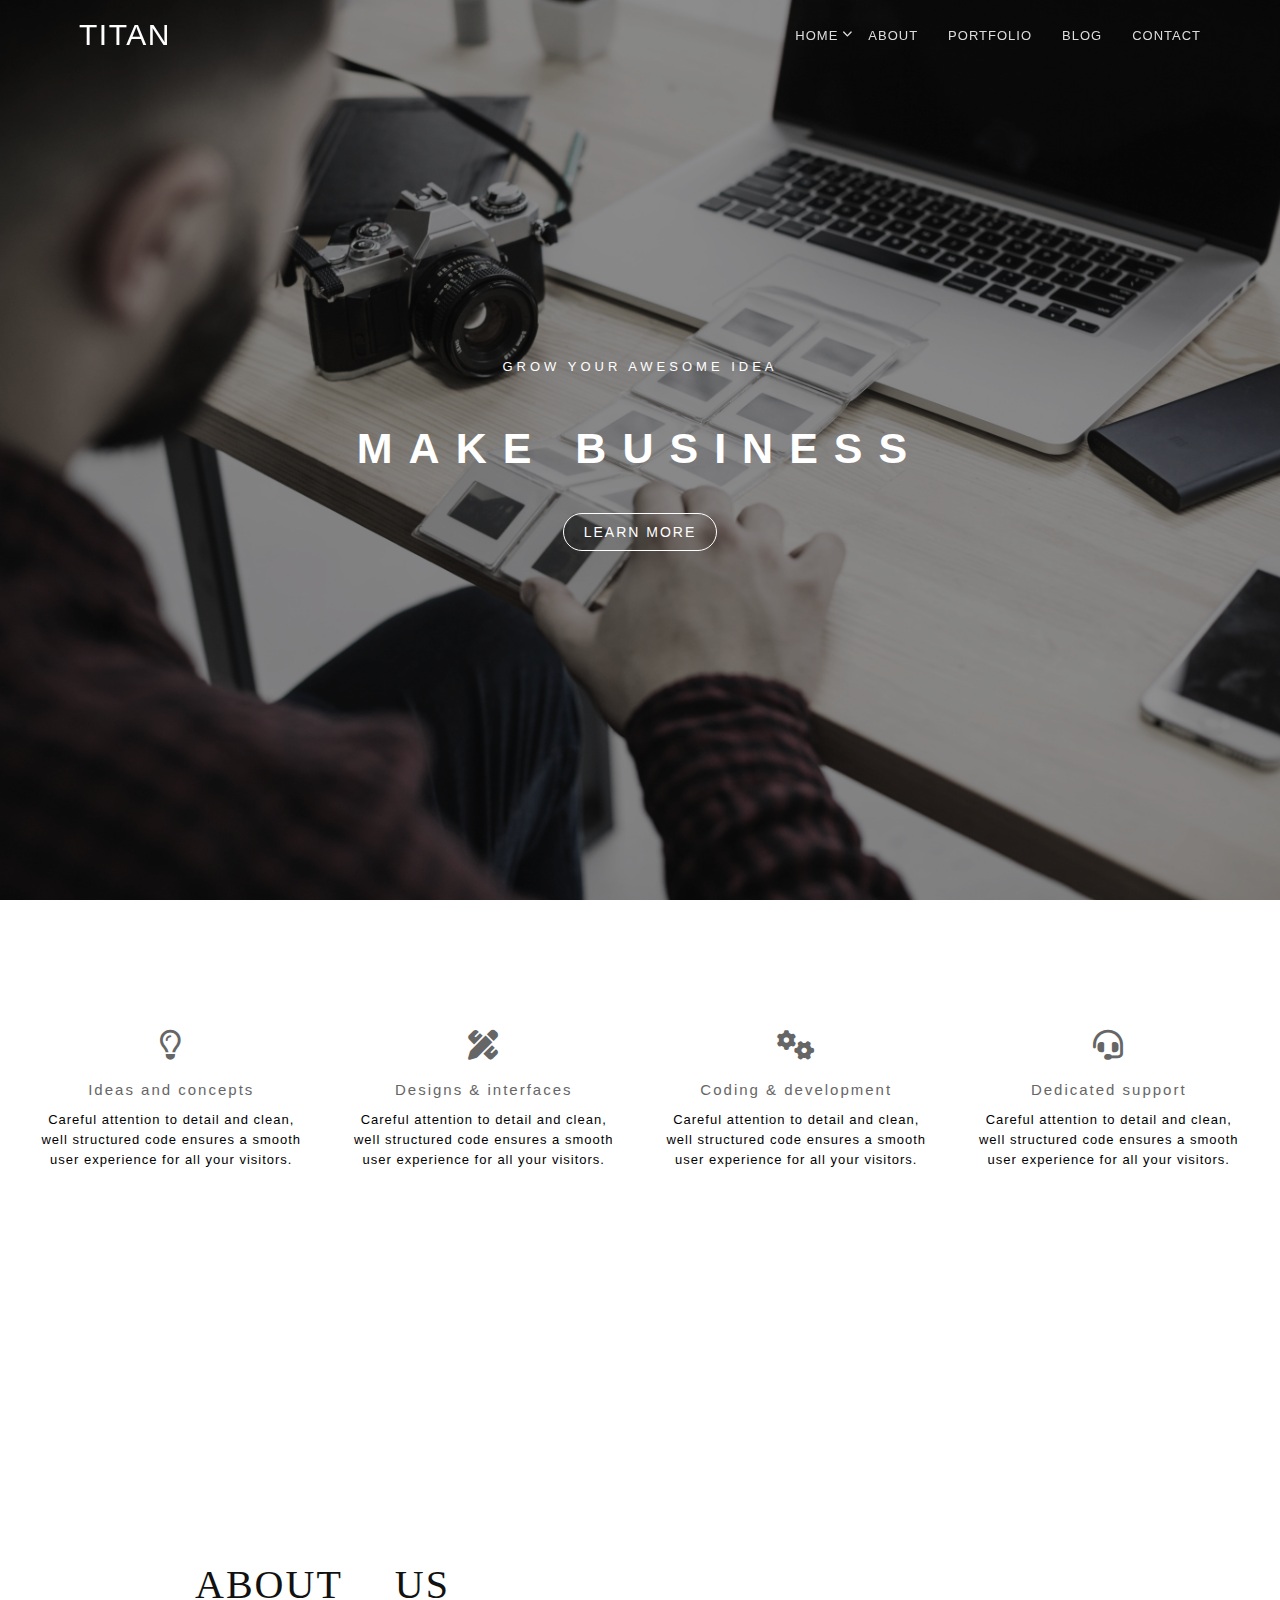
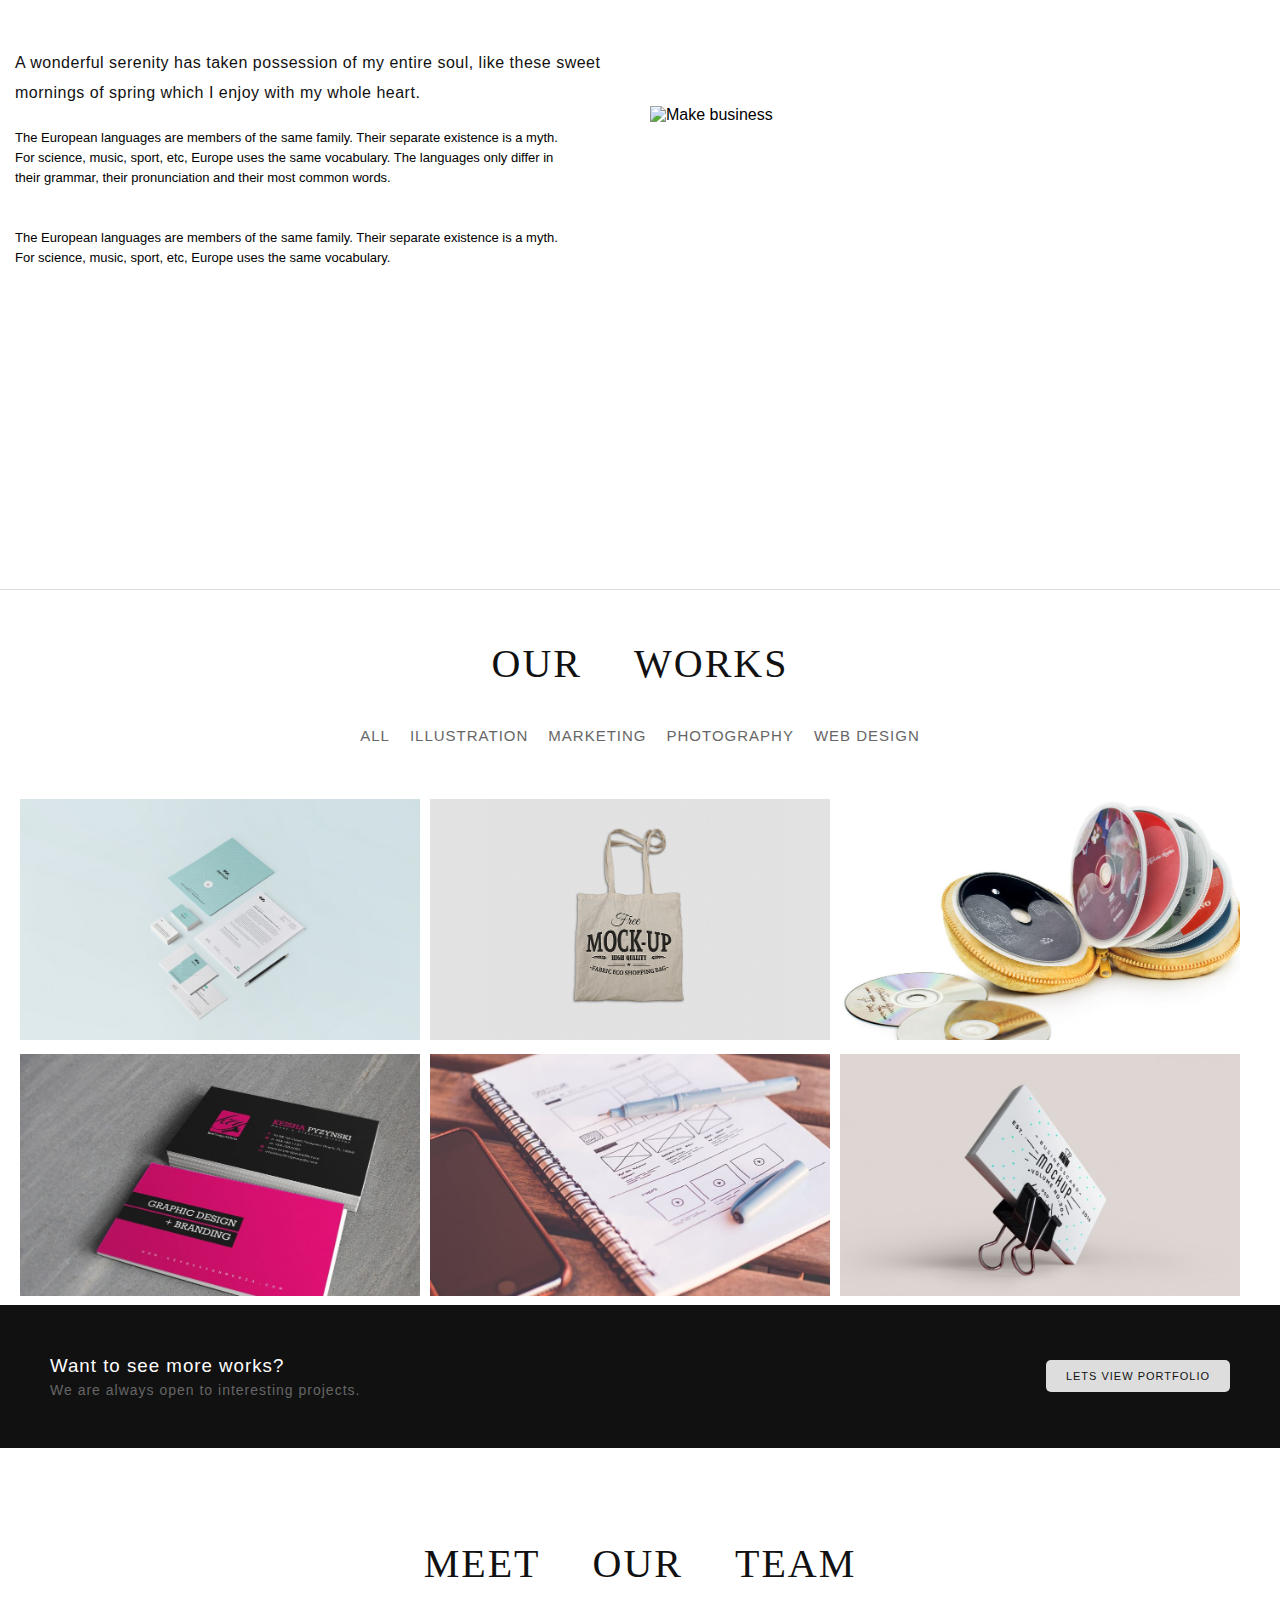
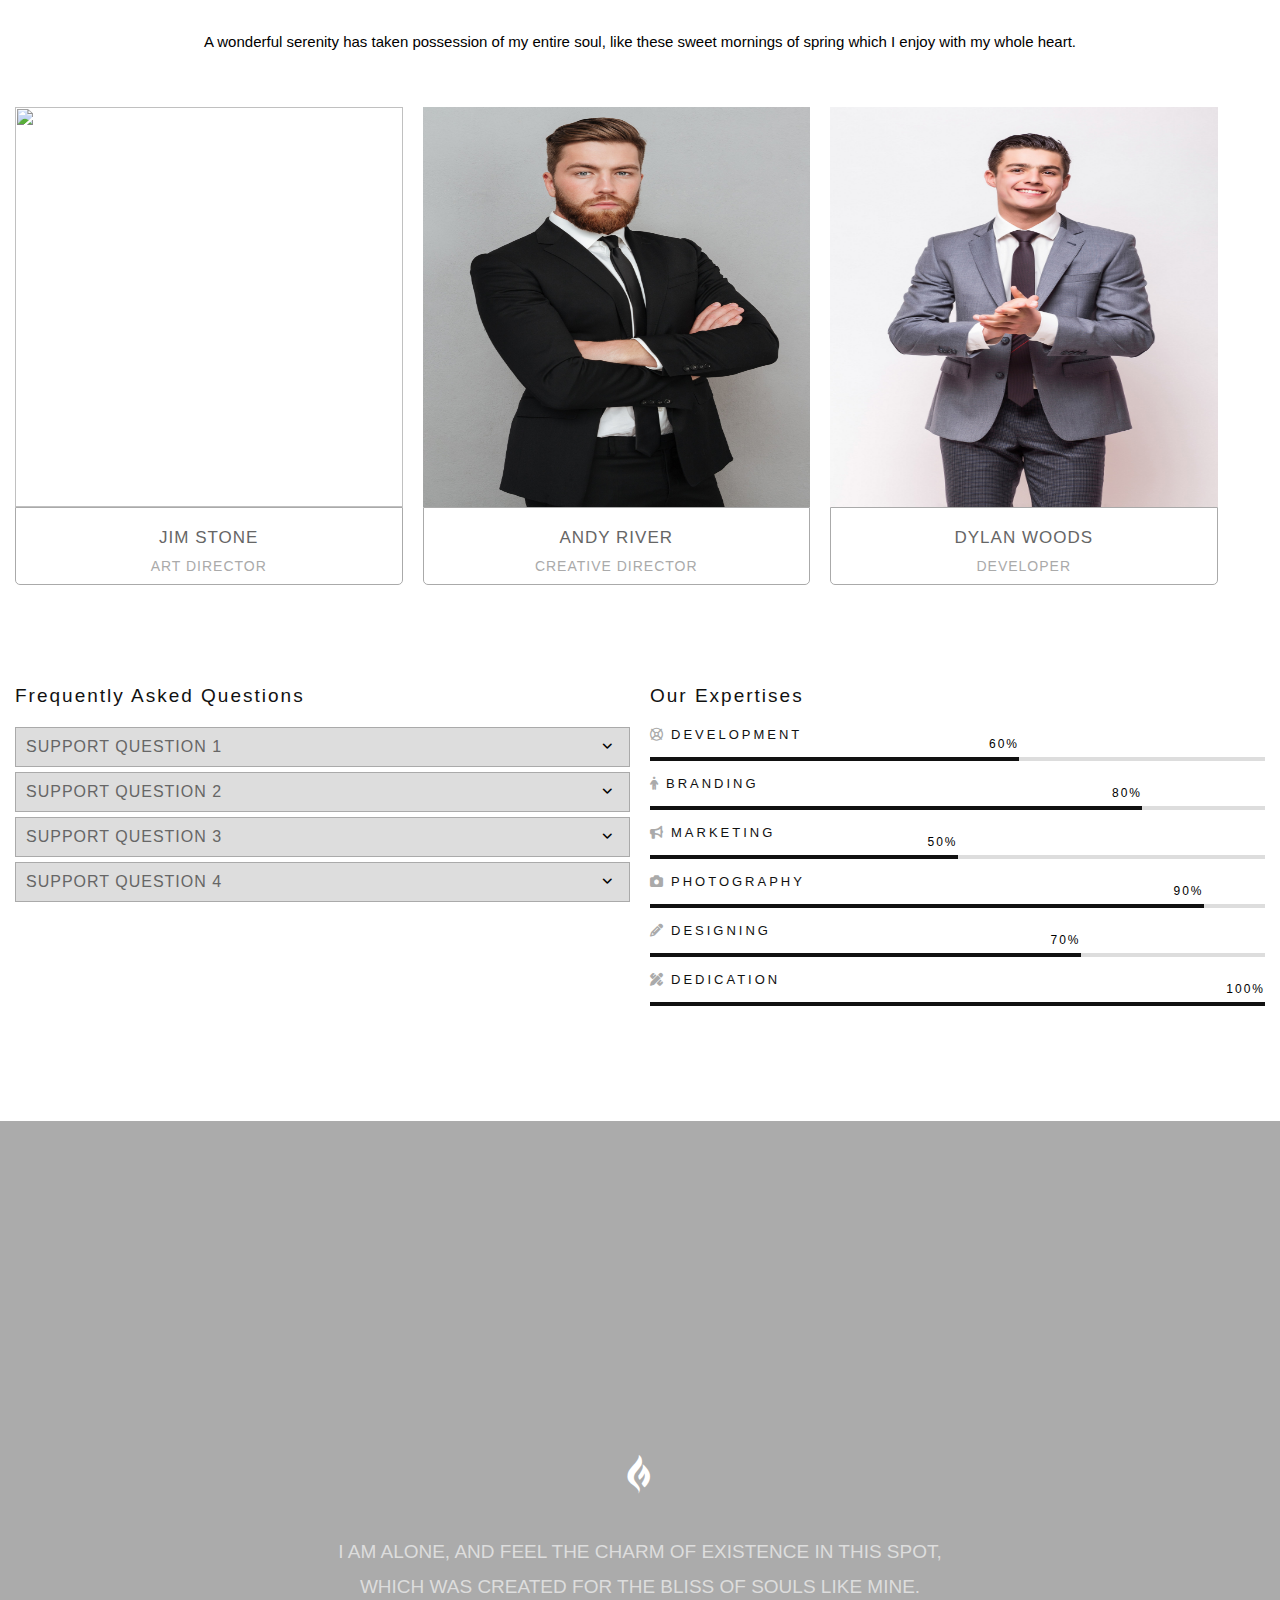
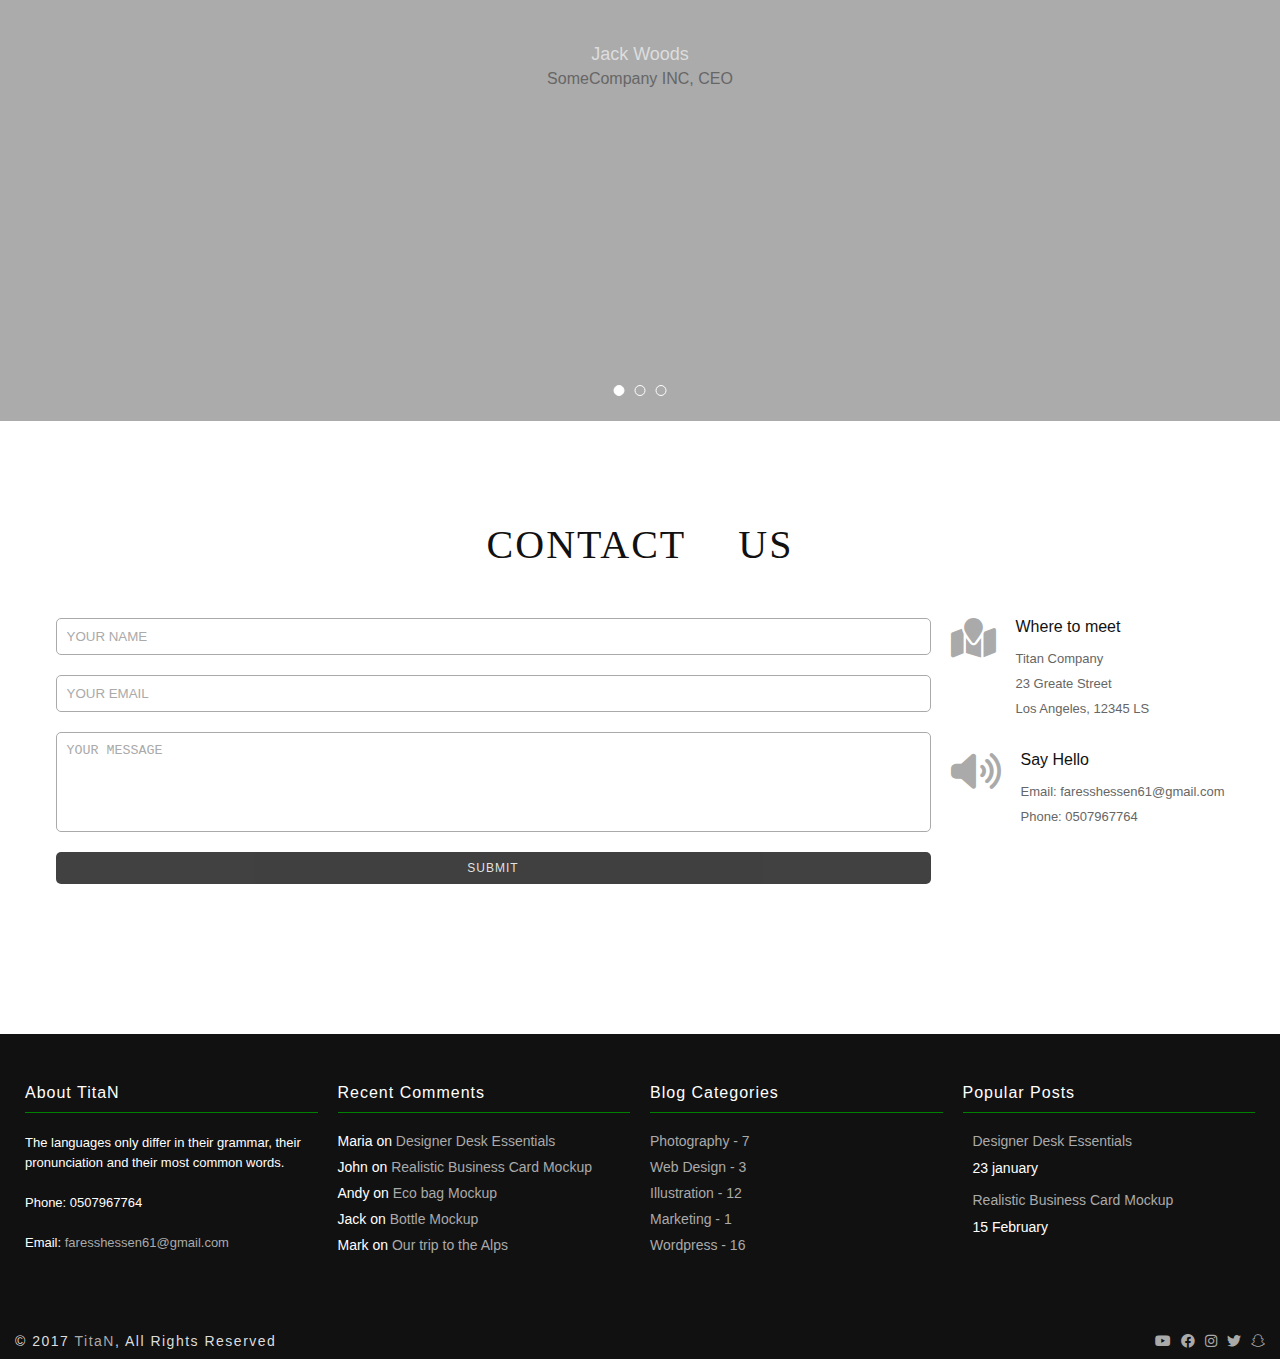
==== commit 87ea5883: "add-icon&loading" ====
--- a/index.html
+++ b/index.html
@@ -4,6 +4,7 @@
     <meta charset="UTF-8" />
     <meta name="viewport" content="width=device-width, initial-scale=1.0" />
     <title>Titan</title>
+    <link rel="icon" href="images/icon.png" />
     <!-- fontawesome-css -->
     <link rel="stylesheet" href="css/all.min.css" />
     <!-- main-css -->
@@ -28,74 +29,16 @@
             >
           </li>
           <li>
-            <a href="#home">
-              Headers
-              <ul class="list">
-                <a href="#"><li>Static Image</li></a>
-                <a href="#"><li>Flexslider</li></a>
-                <a href="#"><li>Video Background</li></a>
-                <a href="#"><li>Text Rotator</li></a>
-              </ul></a
-            >
+            <a href="#About">About</a>
           </li>
           <li>
-            <a href="#home">
-              Pages
-              <ul class="list">
-                <a href="#"><li>About 1</li></a>
-                <a href="#"><li>About 2</li></a>
-                <a href="#"><li>About 3</li></a>
-                <a href="#"><li>About 4</li></a>
-              </ul></a
-            >
+            <a href="#Portfolio">Portfolio</a>
           </li>
           <li>
-            <a href="#home">
-              Portfolio
-              <ul class="list">
-                <a href="#"><li>Boxed</li></a>
-                <a href="#"><li>Boxed - Gutter</li></a>
-                <a href="#"><li>Full Width</li></a>
-              </ul></a
-            >
+            <a href="#blog">blog</a>
           </li>
           <li>
-            <a href="#home">
-              blog
-              <ul class="list">
-                <a href="#"><li>Grid</li></a>
-                <a href="#"><li>Masonry</li></a>
-                <a href="#"><li>Single</li></a>
-              </ul></a
-            >
-          </li>
-          <li>
-            <a href="#home">
-              Features
-              <ul class="list">
-                <a href="#"><li>Alerts and Wells</li></a>
-                <a href="#"><li>Accordions</li></a>
-                <a href="#"><li>Contents Box</li></a>
-                <a href="#"><li>Progress Bars</li></a>
-              </ul></a
-            >
-          </li>
-          <li>
-            <a href="#home">
-              Shop
-              <ul class="list">
-                <a href="#"><li>columns 1</li></a>
-                <a href="#"><li>columns 2</li></a>
-              </ul></a
-            >
-          </li>
-          <li>
-            <a href="#home">
-              Documentation
-              <ul class="list">
-                <a href="#"><li>Contact Form</li></a>
-              </ul></a
-            >
+            <a href="#Contact"> Contact</a>
           </li>
         </ul>
       </div>
@@ -104,7 +47,7 @@
 
     <!-- start-section -->
     <section>
-      <div class="text">
+      <div class="text" id="home">
         <p>Grow your awesome idea</p>
         <h1>Make business <span class="rotet"></span></h1>
         <a href="#about">learn more</a>
@@ -144,7 +87,7 @@
     <!-- end-module -->
 
     <!-- start-about -->
-    <div class="about">
+    <div class="about" id="About">
       <div class="container">
         <div class="col">
           <h2 class="special-heading">About Us</h2>
@@ -165,14 +108,14 @@
           >
         </div>
         <div class="col">
-          <img src="images/about.jpg" alt="Make business" />
+          <img src="images/about.jpg" alt="Make business" loading="lazy" />
         </div>
       </div>
     </div>
     <!-- end-about -->
 
     <!-- start-OurWorks -->
-    <div class="OurWorks" id="OurWorks">
+    <div class="OurWorks" id="Portfolio">
       <h2 class="special-heading">Our Works</h2>
       <div class="text">
         <a data-name="all" href="#OurWorks">all</a>
@@ -183,42 +126,46 @@
       </div>
       <div class="container">
         <div data-name="Web" class="box">
-          <img src="images/grid-portfolio1.jpg" alt="Illustration" />
+          <img
+            src="images/grid-portfolio1.jpg"
+            alt="Illustration"
+            loading="lazy"
+          />
           <div class="content">
             <span>Corporate Identity</span>
             <span>Illustration</span>
           </div>
         </div>
         <div data-name="Marketing" class="box">
-          <img src="images/grid-portfolio2.jpg" alt="" />
+          <img src="images/grid-portfolio2.jpg" alt="" loading="lazy" />
           <div class="content">
             <span>Bag MockUp</span>
             <span>Marketing</span>
           </div>
         </div>
         <div data-name="Illustration" class="box">
-          <img src="images/grid-portfolio3.jpg" alt="" />
+          <img src="images/grid-portfolio3.jpg" alt="" loading="lazy" />
           <div class="content">
             <span>Disk Cover</span>
             <span>Illustration</span>
           </div>
         </div>
         <div data-name="Photography" class="box">
-          <img src="images/grid-portfolio4.jpg" alt="" />
+          <img src="images/grid-portfolio4.jpg" alt="" loading="lazy" />
           <div class="content">
             <span>Business Card</span>
             <span>Photography</span>
           </div>
         </div>
         <div data-name="Web" class="box">
-          <img src="images/grid-portfolio5.jpg" alt="" />
+          <img src="images/grid-portfolio5.jpg" alt="" loading="lazy" />
           <div class="content">
             <span>Web Design</span>
             <span>Webdesign</span>
           </div>
         </div>
         <div data-name="Marketing" class="box">
-          <img src="images/grid-portfolio6.jpg" alt="" />
+          <img src="images/grid-portfolio6.jpg" alt="" loading="lazy" />
           <div class="content">
             <span>Paper clip</span>
             <span>Marketing</span>
@@ -236,7 +183,7 @@
     <!-- end-OurWorks -->
 
     <!-- start-module -->
-    <div class="blog">
+    <div class="blog" id="blog">
       <h2 class="special-heading">Meet Our Team</h2>
       <p>
         A wonderful serenity has taken possession of my entire soul, like these
@@ -245,7 +192,7 @@
       <div class="container">
         <div class="box">
           <div>
-            <img src="images/assets-1.jpg" />
+            <img src="images/assets-1.jpg" loading="lazy" />
             <div class="content">
               <p>Hi all</p>
               <p>
@@ -273,7 +220,7 @@
         </div>
         <div class="box">
           <div>
-            <img src="images/assets-2.jpg" />
+            <img src="images/assets-2.jpg" loading="lazy" />
             <div class="content">
               <p>Good day</p>
               <p>
@@ -302,7 +249,7 @@
         </div>
         <div class="box">
           <div>
-            <img src="images/assets-3.jpg" />
+            <img src="images/assets-3.jpg" loading="lazy" />
             <div class="content">
               <p>Yes, it's me</p>
               <p>
@@ -478,7 +425,7 @@
     <!-- end-testimonial -->
 
     <!-- start-ContactUs -->
-    <div class="ContactUs">
+    <div class="ContactUs" id="Contact">
       <h2 class="special-heading">Contact us</h2>
       <div class="container">
         <form>
@@ -555,14 +502,14 @@
           <div class="col">
             <h5>Popular Posts</h5>
             <div class="box">
-              <img src="images/rp-1.jpg" />
+              <img src="images/rp-1.jpg" loading="lazy" />
               <div>
                 <li><a href="#">Designer Desk Essentials</a></li>
                 <span>23 january</span>
               </div>
             </div>
             <div class="box">
-              <img src="images/rp-2.jpg" />
+              <img src="images/rp-2.jpg" loading="lazy" />
               <div>
                 <li><a href="#">Realistic Business Card Mockup</a></li>
                 <span>15 February</span>
--- a/css/style.css
+++ b/css/style.css
@@ -135,7 +135,8 @@
   background-color: #d8cfcf59;
   color: var(--main-color);
 }
-nav li:not(.list li)::before {
+
+nav .menuBar li:first-of-type:not(.list li)::before {
   content: "\f078";
   font-family: var(--FontAwesome);
   font-weight: 800;
@@ -155,6 +156,10 @@
 }
 /*medium  */
 @media (max-width: 992px) {
+  nav .menuBar li:first-of-type:not(.list li)::before {
+    top: 10px;
+    right: 10px;
+  }
   nav .menu {
     display: block;
     font-size: 25px;
@@ -178,16 +183,11 @@
     width: 100%;
     padding: 10px;
   }
-  nav li:not(.list li)::before {
-    top: 10px;
-    right: 10px;
-  }
   nav li:hover .list {
     display: block;
     width: 100%;
     top: 35px;
     background-color: white;
-
     z-index: 15;
   }
   nav li:hover li {
@@ -783,7 +783,7 @@
   background-size: cover;
   height: 100vh;
   position: relative;
-  margin: 100px 0;
+  margin-top: 100px;
 }
 .testimonial::before {
   content: "";
@@ -878,6 +878,9 @@
 }
 /* end-testimonial */
 /* start-ContactUs */
+.ContactUs {
+  padding: 100px 0;
+}
 .ContactUs .container {
   display: flex;
   align-items: flex-start;
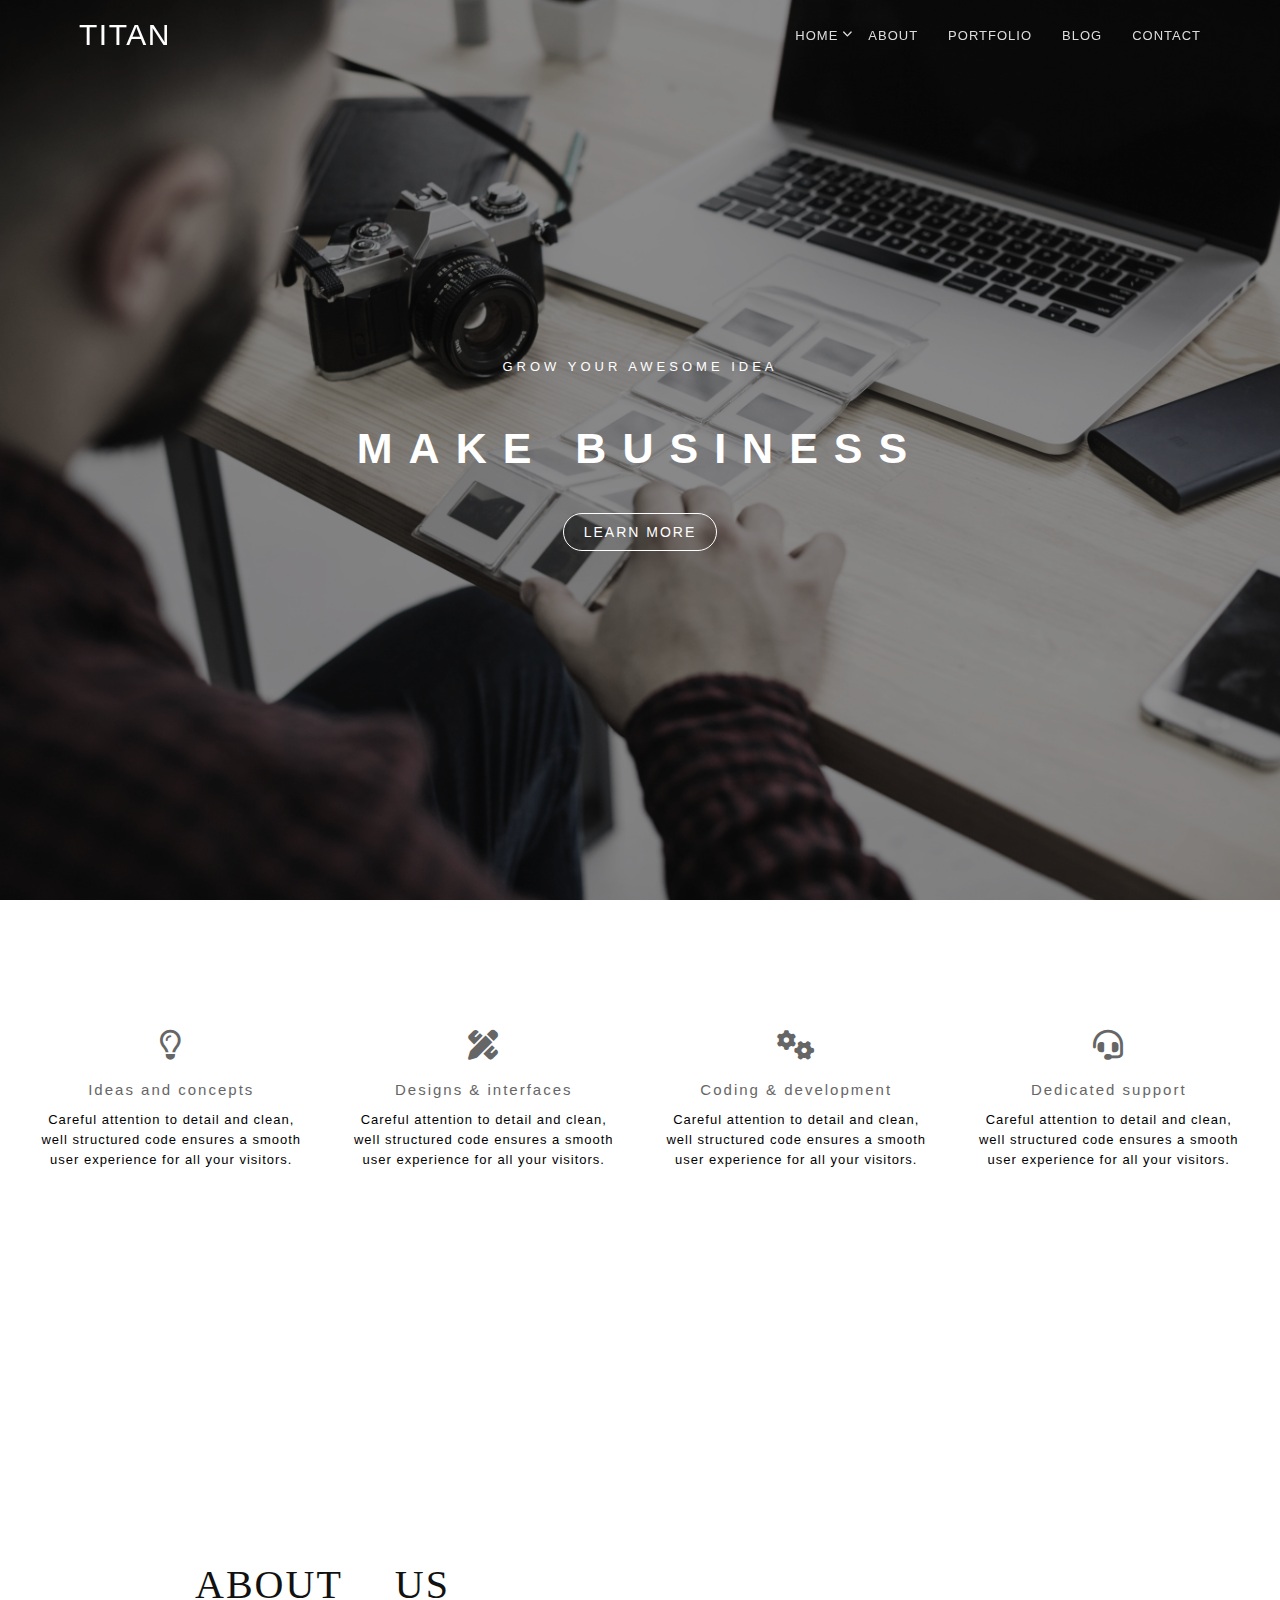
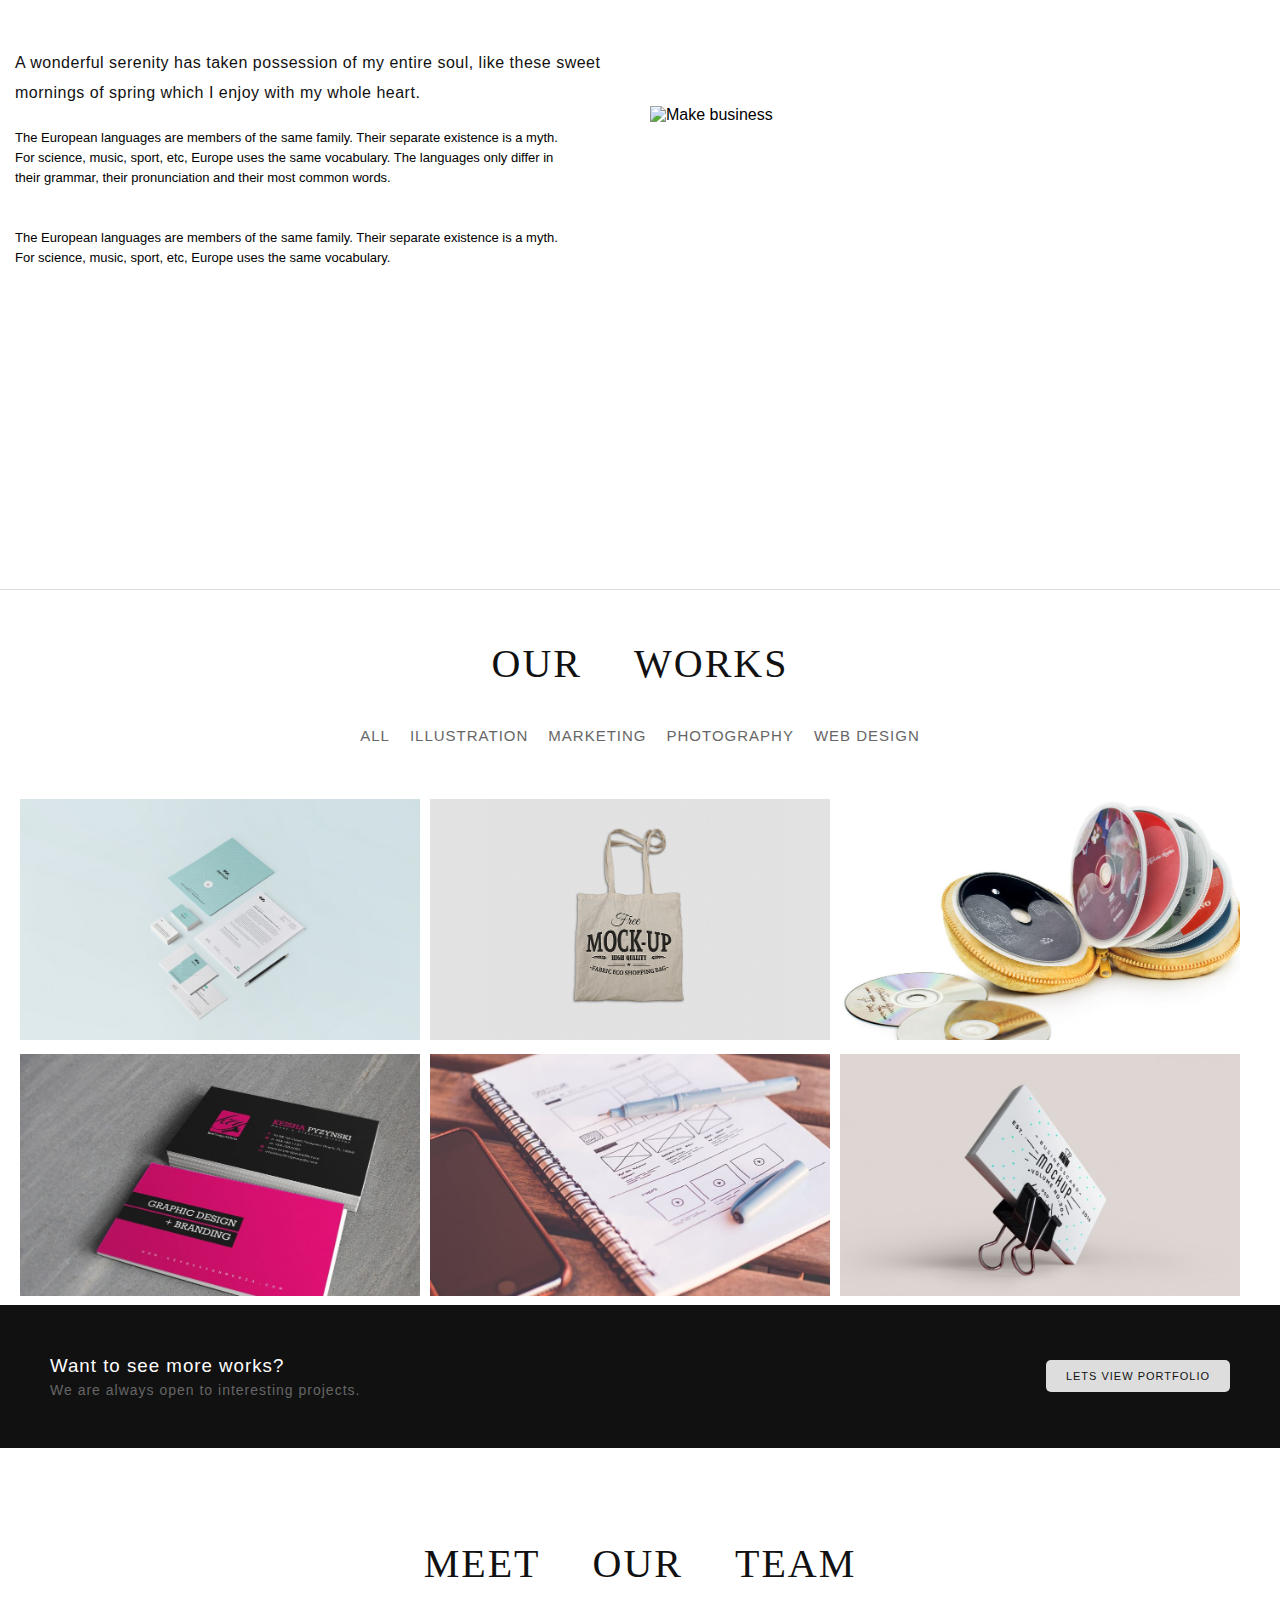
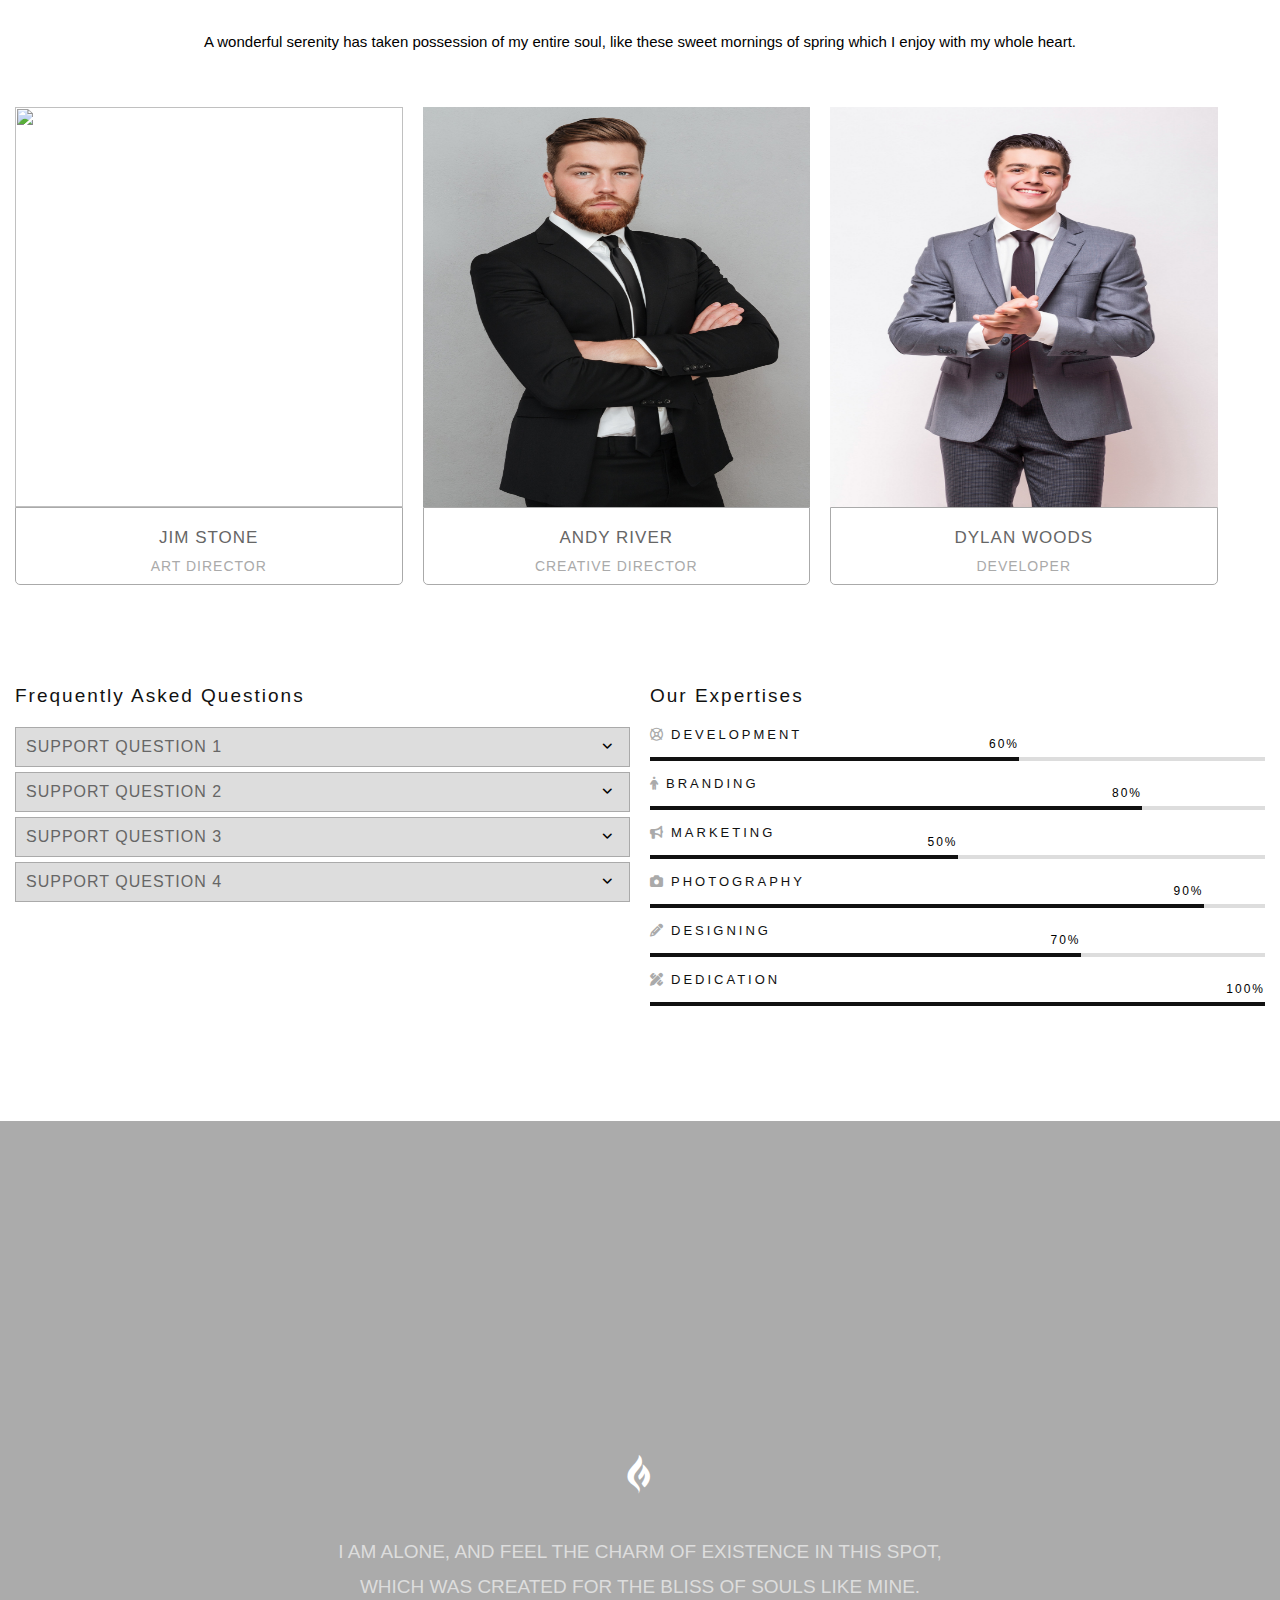
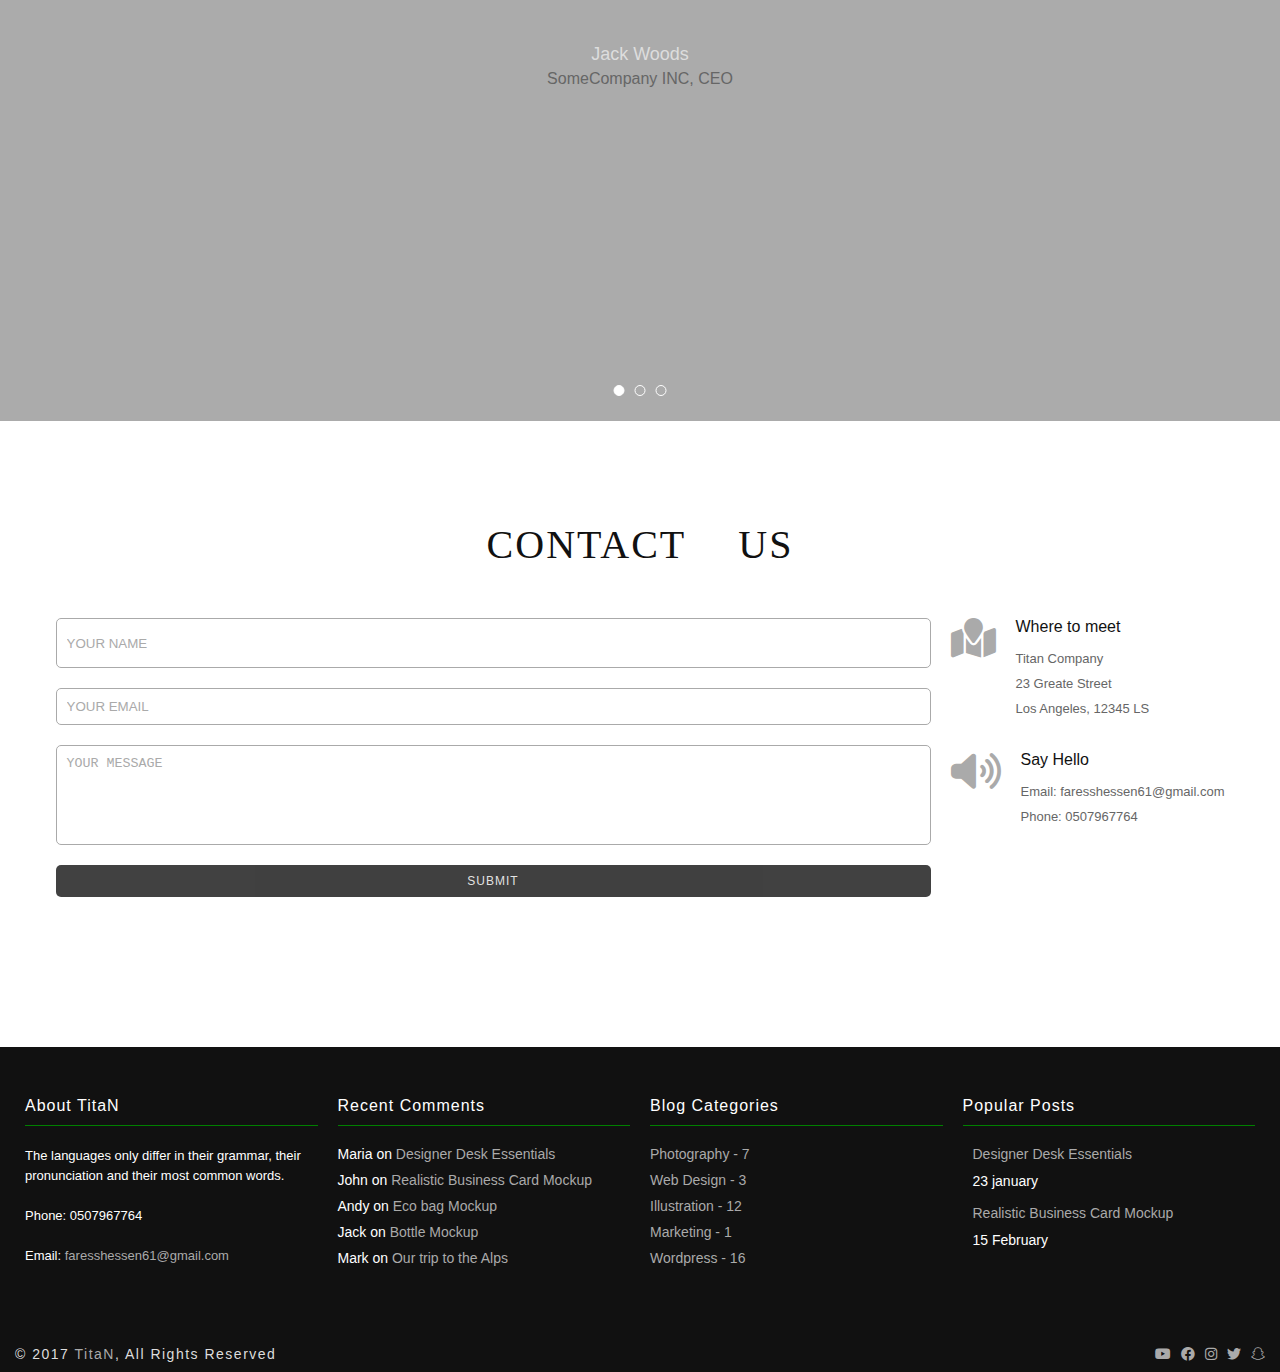
==== commit 0bdd6191: "edite-form" ====
--- a/index.html
+++ b/index.html
@@ -428,11 +428,22 @@
     <div class="ContactUs" id="Contact">
       <h2 class="special-heading">Contact us</h2>
       <div class="container">
-        <form>
-          <input type="text" placeholder="Your Name" />
-          <input type="email" placeholder="Your email" />
-          <textarea placeholder="Your Message"></textarea>
-          <a>submit</a>
+        <form
+          action="https://api.web3forms.com/submit"
+          method="POST"
+          class="autoShow"
+        >
+          <!-- Replace with your Access Key -->
+          <input
+            type="hidden"
+            name="access_key"
+            value="16680311-061d-4dbf-b850-a051b1072d2f"
+          />
+          <input type="hidden" name="WEB SITE" value="Titan" />
+          <input type="text" placeholder="Your Name" name="Name" />
+          <input type="email" placeholder="Your email" name="Email" />
+          <textarea placeholder="Your Message" name="Message"></textarea>
+          <button type="submit">submit</button>
         </form>
         <div class="boxs">
           <div class="box">
--- a/css/style.css
+++ b/css/style.css
@@ -919,7 +919,7 @@
 .ContactUs form input:nth-child(3) {
   height: 50px;
 }
-.ContactUs form a {
+.ContactUs form button {
   width: 100%;
   text-align: center;
   background-color: var(--four-color);
@@ -933,8 +933,9 @@
   cursor: pointer;
   opacity: 0.8;
   transition: var(--transition);
-}
-.ContactUs form a:hover {
+  border: none;
+}
+.ContactUs form button:hover {
   opacity: 1;
 }
 .ContactUs .boxs {
